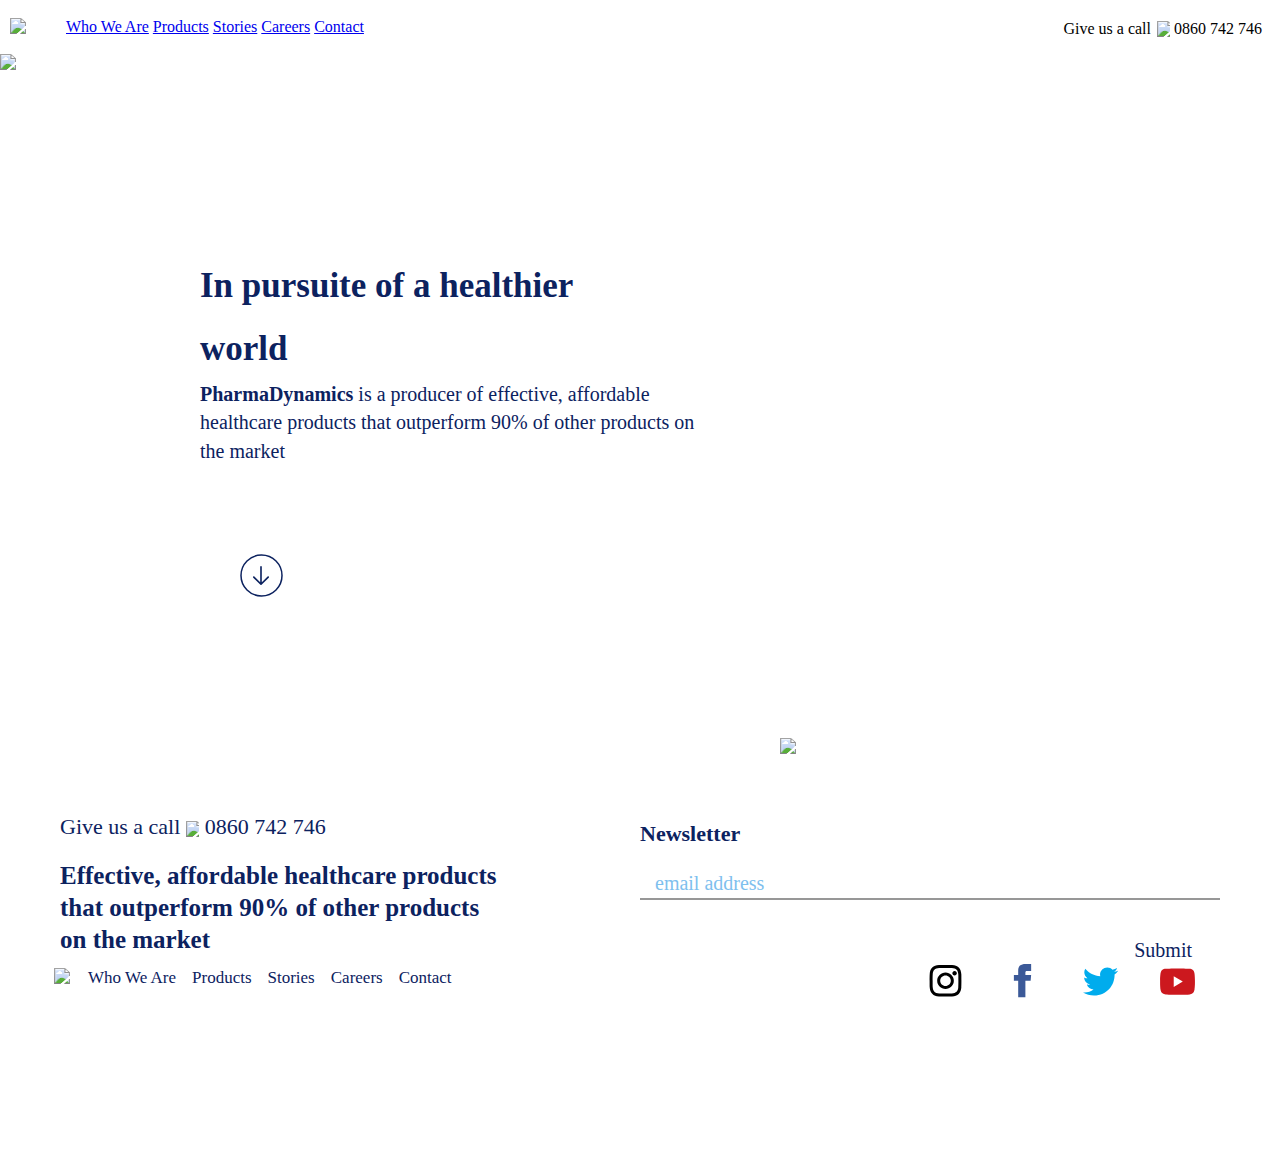
==== careers.html @ 80f59266 "Add files via upload" ====
<!DOCTYPE html>
<html>
    <head>
    <meta charset="utf-8">
    <meta name="viewport" content="width=device-width, minimum-scale=1.0, maximum-scale=1.0, initial-scale=1.0, user-scalable=no">
    <meta name="format-detection" content="telephone=no">
    <title>Pharma| Dynamics</title>
    <link href="https://fonts.googleapis.com/css?family=Poppins:400,600,700" rel="stylesheet">
    <link rel="stylesheet" type="text/css" media="all" href="css/fonts.css">
    <link rel="stylesheet" type="text/css" href="css/style.css"> 
  </head>
    <body>
<!-- Beginning Header Section 
=========================-->
<div class="Stickybar">
    <div class="row">
 
    <div class="Who-We-Are-Products">
         <div class="logo-wrap">
    <a href="index.html" style="float:left"><img src="img/logo.png" srcset="img/logo@2x.png 2x, img/logo@3x.png 3x" class="logo"></a>
    </div>
         <div class="nav">
    <a href="index.html">Who We Are<a/>
    <a href="products.html">Products<a/>
    <a href="stories.html">Stories<a/>
    <a href="careers.html">Careers<a/>
    <a href="contact.html">Contact<a/>
    <a style="float:right; "><p>Give us a call<img class="Phone" src="svg/phone.svg"> 0860 742 746</p></a>
          </div>
      </div>
    </div>
 </div>
<!-- // End Header Section 
 =========================-->


 <!-- Beginning Main Content Section 
 =========================-->

 <!-- Beginning In Pursuite Modal Section 
=========================--> 
<section class="row">
  <div class"transparent">
  <div class="In-Pursuite-Wrap" style="background-image: url(img/nick-karvounis-381270-unsplash@2x.jpg); width:100%; background-size: cover;">
      <div class="Rectangle"><img src="svg/rectangle.svg"></div>
      <div class="hero-content"><h1 class="In-pursuit-of-a-heal">In pursuite of a healthier world</h1> <p class="PharmaDynamics-is-a"><strong>PharmaDynamics</strong> is a producer of effective, affordable healthcare products that outperform 90% of other products on the market</p> </div>
      <div class="Rectangle-Copy"><img src="img/rectangle-copy.png" > </div>
      <div class="arrow-simple"><a  href="#Our-products"><img src="svg/arrow-simple.svg"></a></div> 
  </div>
  </div>
</section>
 <!-- End In Pursuite Modal Section 
=========================-->


 <!-- Beginning Rectangle-Copy-3 footer Section 
=========================-->
  <section class="row">
<footer class"footer">
     <div class="contact-details-wrap">
              <div class="col-2">
                
                    <a class="Give-us-a-call-0860-1" ><p>Give us a call<img class="Phone" src="svg/phone.svg"> 0860 742 746</p></a>
                <!-- <p class="Give-us-a-call-0860-1" >Give us a call<img class="Phone" src="svg/phone.svg">0860 742 762</p> -->
                <p class="Effective-affordabl">Effective, affordable healthcare products that outperform 90% of other products on the market</p>
              </div>
              <div class="col-2">
                <div class="news-wrap">
                  <h3 class="Newsletter" >Newsletter</h3>
                  <input class="email-address" type="text" placeholder="email address" name="Newsletter" required>
                  <hr>
                <a href="#"><button class="btn Submit">Submit</button></a>
                </div>
              </div>
      </div>
  <section class="row">
    <div class="details-wrap">
         
                <div class="Home-We-Are-Prod-Wrap">
                  <div class="col-2">          
                      <div class="Home-Who-We-Are-Prod">
                        <a><img src="img/logo-icon.png"srcset="img/logo-icon@2x.png 2x, img/logo-icon@3x.png 3x"class="logo-icon"></a>
                                 <a href="index.html">Who We Are<a/>
                                  <a href="products.html">Products<a/>
                                  <a href="stories.html">Stories<a/>
                                  <a href="careers.html">Careers<a/>
                                  <a href="contact.html">Contact<a/>
                      </div>
                  </div>

                  <div class="col-2">          
                      <div class="Home-Who-We-Are-Prod-Social"><b>
                        <a href="#"><img src="svg/instagram.svg"class="social-icons"><a/>
                        <a href="#"><img src="svg/facebook.svg"class="social-icons"><a/>
                        <a href="#"><img src="svg/twitter.svg"class="social-icons"><a/>
                        <a href="#"><img src="svg/youtube.svg"class="social-icons"><a/>
                      </div>
                  </div>
              </div>

    </div>
  </section>
</footer>
</section>
<!-- // End Rectangle-Copy-3 Footer Section 
 =========================-->
   
   </body>
</html>
---- css/fonts.css ----
@font-face {
    font-family: 'lato-bold';
    src: url('../fonts/lato-bold.eot');
    src: url('../fonts/lato-bold.eot') format('embedded-opentype'),
         url('../fonts/lato-bold.woff') format('woff'),
         url('../fonts/Tlato-bold.ttf') format('truetype'),
         url('../fonts/lato-bold.svg#lato-bold') format('svg');
	font-weight: normal;
	font-style: normal;

}

@font-face {
    font-family: 'lato-light';
    src: url('../fonts/lato-light.eot');
    src: url('../fonts/lato-light.eot') format('embedded-opentype'),
         url('../fonts/lato-light.woff') format('woff'),
         url('../fonts/lato-light.ttf') format('truetype'),
         url('../fonts/lato-light.svg#lato-light') format('svg');
	font-weight: normal;
	font-style: normal;

}

@font-face {
    font-family: 'lato-regular';
    src: url('../fonts/lato-regular.eot');
    src: url('../fonts/lato-regular.eot') format('embedded-opentype'),
         url('../fonts/lato-regular.woff') format('woff'),
         url('../fonts/lato-regular.ttf') format('truetype'),
         url('../fonts/lato-regular.svg#lato-regular') format('svg');
	font-weight: normal;
	font-style: normal;

}

@font-face {
    font-family:'TradeGothicLTStdCnNo.18';
    src:url('../fonts/tradegothicltstd-cn18-webfont.eot');
    src:url('../fonts/tradegothicltstd-cn18-webfont.eot?#iefix') format('embedded-opentype'),
        url('../fonts/tradegothicltstd-cn18-webfont.woff') format('woff'),
        url('../fonts/tradegothicltstd-cn18-webfont.ttf') format('truetype'),
        url('../fonts/tradegothicltstd-cn18-webfont.svg#TradeGothicLTStdCnNo.18') format('svg');
    font-weight: normal;
    font-style: normal;
}
---- css/style.css ----
* {
    margin: 0;
    padding: 0;
    box-sizing: border-box;
}
body{
   font-family: HKGrotesk;
    
}
.icon1{
  display: none;
}

.closebtn {

    position: absolute;
    top: 0;
    right: 25px;
    font-size: 36px;
    margin-left: 50px;
    display: none !important;
}


.fa {
    position: absolute;
    font: normal normal normal 14px/1 FontAwesome;
    font-size: inherit;
    text-rendering: auto;
    -webkit-font-smoothing: antialiased;
    -moz-osx-font-smoothing: grayscale;
    top: 45px;
    right: 40px;
}

.nav{
  margin:18px;
}

.container{
  margin-right: auto;
  margin-left:  auto;
  width: 100%;
  max-width: 100%;
  padding-right: 10px;
  padding-left:  10px; 
}

/* Beginning nav Bar Section
===================================*/

.topnav {
  overflow: hidden;
  background-color: #ffffff;
  margin-left: auto;
  margin-right: auto;
  text-align: center;
  padding: 20px 70px;  
  top: 0; 
  width: 100%;
  vertical-align: middle;
}
.topnav a {
  float: left;
  display: block;
  color: #0c225f;
  text-align: center;
  padding: 1px;
  text-decoration: none;
  font-size: 19px;
  text-align: center; 
  margin: 20px;
}
/*.topnav a:hover {background-color: #ddd;color: black;}*/
.active {background-color: transparent; color: white;}
.topnav .icon {display: none;}
.topnav p{
  text-decoration: none;
}
.logo-wrap {  float: left; }
.logo { object-fit: contain;padding-bottom: 10px;}
.logo-wrap img{position: relative; margin-left: 10px;margin-right: 40px;padding-bottom: 10px;}
.Phone {      
    margin-right: 6px;
    left: 6px;  display: inline-block;
    max-width: 230px;
    max-height: 95px;
    width: 13px;
    height: auto;
    position: relative;
    top: 3px;
    object-fit: contain;}


/*End Nv Bar Section
===================================*/


/*Beginning In Pursuite Modal Section 
========================================*/
.In-Pursuite-Wrap{width: 100%;height: 700px; position: relative;}
.bck-image{
  background-image: url("../img/nick-karvounis-381270-unsplash.jpg");
  position: relative;
  background-position: center;
}
.Rectangle { width: 100%;position: absolute;right: 0;bottom: 0;top: 0;left: 0;object-fit: contain;}
.hero-content { padding: 234px; position: absolute;}
.hero-content:after{top: 4px; height: -webkit-calc(100% - 10px); height: calc(100% - 10px)}
.In-pursuit-of-a-heal {width: 686px; font-size: 45px;font-weight: bold; line-height: 1.8;text-align: left;color: #0c225f;}
.PharmaDynamics-is-a {width: 686px;/*height: 68px;*/font-size: 24px;font-weight: 10;line-height: 1.42;text-align: left;color: #0c225f; }
.PharmaDynamics-is-a .text-style-1 {font-weight: 10;}
.Rectangle-Copy { width:100%; position: absolute;right: 0;bottom: 0;object-fit: contain;}
.Rectangle-Copy img{float: right; width: 600px;}
.arrow-simple {  padding-top: 500px;padding-left: 240px;position: absolute;object-fit: contain;}
{  width: 100%;display: block;position: relative;}
.transparent-image::after {
  content: "";
  opacity: 0.5;
  top: 0;
  left: 0;
  bottom: 0;
  right: 0;
  position: absolute;
  z-index: -1;   
}
/*End In Pursuite Modal Section */


/*Beginning Partners Modal Section 
=======================================*/

.partners {width: 100%; vertical-align: middle;padding: 30px 80px;margin-left: auto;margin-right: auto;text-align: center; background-color: white;}
.partnertext {color: #347bd9;font-size: 18px;display: inline-block;}
.partners img {max-height: 95px;vertical-align: middle; padding: 0 30px;margin-left: 100px;}

/*End Partners Modal Section 
=======================================*/



/*Beginning Rectangle-2 Modal Section 
=======================================*/

.Rectangle-2 {width: 100%;height: 550px;background-color: #f7f7f9;}
.pexels-photo-736716 {width: 826px;height: 550px;object-fit: contain;}
.pexels-photo-736716 img {height: 550px; width: 826px; max-width: 300px; max-height: 300px;}
.pexels-wrap{width: 100%;}
.diabetes-section{ width: 100%; padding: 80px;}
.Customer-story { width: 505px; height: 30px;  font-size: 22px; font-weight: 500; line-height: 1.36; text-align: left; color: #347bd9; }
.Dealing-with-diabete { width: 505px; font-size: 50px;line-height: 1.3;text-align: left;color: #0c225f;padding-bottom: 20px; padding-top: 20px;}
.PharmaDynamics-helpe {width: 505px;height: 56px;font-size: 20px;font-weight: 300;line-height: 1.4;text-align: left;color: #0c225f;}
.PharmaDynamics-helpe .text-style-1 {font-weight: 500;}

/*End Rectangle-2 Modal Section
=======================================*/



/*Rectangle copy 2 modal section
==================================*/

.Rectangle-2-Copy {width: 100%;padding: 100px;height: 246px;background-color: #0c225f;}
.layer {width: 146px;height: 90px;font-size: 75px;font-weight: 500;font-style: normal;font-stretch: normal;letter-spacing: normal;text-align: left;color: #9fb8ff;float: left;margin-left: 50px;}
.fill-271 {   
     width: 55px;
    height: 25px;
    position: relative;
    top: 15px;
    margin-left: 20px;
    vertical-align: middle;
    object-fit: contain;
    display: block;
}

.PharmaDynamics-aver {width: 412px;height: 58px;font-size: 20px;font-weight: 500;font-style: normal;font-stretch: normal;line-height: 1.45;letter-spacing: normal;text-align: left;color: #ffffff;}
.PharmaDynamics-aver p{width: 412px;font-size: 20px;font-weight: 500;font-style: normal;font-stretch: normal;line-height: 1.45;letter-spacing: normal;text-align: left;color: #ffffff;float: left;margin-left: 100px;}

  /* // End Rectangle Copy 2 Modal Section 
 ========================================== */



/*Beginning Rectangle-2-Copy-2 Modal Section 
============================================*/

.Rectangle-2-Copy-2 {padding: 50px; width: 100%;height: 896px;background-color: #9fb8ff;border-bottom-right-radius: 90% 30%;}
.Rectangle-2-Copy-2-wrap{width: 100%; padding: 80px;}
.Our-products { margin-left: 230px; font-family: HKGrotesk;font-size: 22px;font-weight: 500;line-height: 1.36;text-align: left;color: #ffffff;}
.We-have-10-market-le {margin-left: 230px; width: 1226px; font-family: HKGrotesk;font-size:50px;line-height: 1.3;text-align: left;color: #0c225f;padding-top: 20px;}
.Heart-Health-Diabete {font-size: 15px;font-family: HKGrotesk; text-align: center; color: #4a4a4a;}
.Health-Section-Wrap{width: 100%; padding: 100px;  margin-left: 100px;}
.Heart-Health-Wrap{border-radius: 4px;padding: 15px; background-color: #ffffff; margin: 30px;}
.Discover-Our-product .text-style-1 {letter-spacing: 1.3px;}
.arrow-btn { /* Adjust these values accordingly */position: relative;   top: 2px;left: 10px;  object-fit: contain;}
.Discover-Our-product {  margin-left: 320px;font-family: HKGrotesk;font-size: 18px;font-weight: 500;line-height: 8.67;letter-spacing: 1.6px;text-align: left; color: #ffffff;}
.grp1{width: 24%;float: left;}
.fill-271 {   
    width: 55px;
    height: 25px;
    position: relative;
    top: 15px;
    margin-left: 20px;
    vertical-align: middle;
    object-fit: contain;
    display: block;
}
.button {
    box-shadow: 0 2px 4px 1px rgba(0, 0, 0, 0.1);
    width: 322px;
    height: 55px;
    background-color: #ffffff; /* Green */
    border-radius: 5px; 
    text-align: center;
    text-decoration: none;
    display: block;
    font-family: HKGrotesk;
    font-size: 16px;
    margin-bottom: 20px;
    margin-left: 30px;
    margin-right: 90px;
    cursor: pointer;
    color: #4a4a4a;
    font-weight: normal;
    font-style: normal;
    font-stretch: normal;
    letter-spacing: normal;
}

/*End Rectangle-2-Copy-2 Modal Section 
=============================================*/


/*Beginning Rectangle-Copy-3 footer Section
============================================*/
.contact-details-wrap{ padding: 160px; width: 100%;height: 81px;background-color: #ffffff; }
.Give-us-a-call-0860-1 {font-family: HKGrotesk; font-size: 22px;font-weight: 500;text-align: left; color: #0c225f;padding-bottom: 20px;}
/*.Give-us-a-call-0860-1 a{margin-bottom: 20px;}*/
.Give-us-a-call-0860-1 .text-style-1 {font-weight: normal;}
.Effective-affordabl {padding-top: 20px; width: 701px;height: 91px;font-family: HKGrotesk; font-size: 30px;font-weight: bold;line-height: 1.27; text-align: left;color: #0c225f;}
.email-address {width: 388px;height: 24px;font-family: HKGrotesk;font-size: 20px;text-align: left;color: #7ec0ee;}
/*news letter input style*/
input[type=text] {outline: none; width: 100%; padding: 15px;    border: none;   }
::-webkit-input-placeholder { /* Chrome/Opera/Safari */color: #7ec0ee;}
::-moz-placeholder { /* Firefox 19+ */color: #7ec0ee;}
:-ms-input-placeholder { /* IE 10+ */color: #7ec0ee;}
:-moz-placeholder { /* Firefox 18- */color: #7ec0ee;}
hr{ width: 408px;  border: solid 1px #979797; margin-bottom: 25px}
/*end newsletter input style*/
.Newsletter {width: 408px;height: 53px;font-family: HKGrotesk;font-size: 22px;font-weight: bold;line-height: 1.73;text-align: left;color: #0c225f;}
.btn{outline: none; border: none; background-color: inherit;padding: 14px 28px;font-size: 16px;cursor: pointer; display: inline-block;}
.Submit {float: right; height: 24px;font-family: HKGrotesk;font-size: 20px;font-weight: 500;text-align: right;color: #0c225f;}
.Home-Who-We-Are-Prod a{ font-family: HKGrotesk;font-size: 18px;text-align: center;float: left;color: #0c225f;padding:  6px; text-decoration: none; }
.Home-We-Are-Prod-Wrap{margin-top: 90px; margin-left: 150px; width: 100%; height: 200px; }
.Home-Who-We-Are-Prod { background: #ffffff;}
.Home-Who-We-Are-Prod-Social{width: 100%; margin-right: 245px; height: 21px;font-family: HKGrotesk;font-size: 18px;text-align: right;color: #0c225f;float: right;}
.Home-Who-We-Are-Prod-Social a{margin: 10px;}
.details-wrap{margin: 10px;}
.logo-icon{float: left; margin-right: 10px;}
.social-icons{width: 40px;height: 40px;object-fit: contain;}
.footer{width: 100%; height: 801px;}
.news-wrap{margin-left: 395px;}
.footer-nav {margin-left: 328px;font-family: HKGrotesk;font-size: 18px;font-weight: 500;line-height: 1.67;letter-spacing: 1.6px;text-align: left; color: #ffffff;}
/*End Rectangle-Copy-3 footer Section
==============================================*/

/*Columns Sectiom
=============================*/
.row:after {content: "";display: table;clear: both;}
.grp1:after {content: "";display: table;clear: both;}
.col{width: 100%;padding: 10px;margin: auto;}
.col-2{float: left; width: 50%;}
.col-3{padding: 1px;width: 32.33%;float: left;margin: 1px;}
.col-4{ padding: 10px; width: 25%; float: left;}
.col-6{  padding: 10px;  width: 14.66%; float: left;  margin: 5px; }
.col-left { float: left; width: 75%;}
.col-right {  float: left; width: 25%;  padding-left: 20px;}
.col-1 {width: 8.33%; padding: 10px;}
.col-5 {width: 41.66%; padding: 10px;}
.col-6 {width: 50%; padding: 10px;}
.col-7 {width: 58.33%; padding: 10px;}
.col-8 {width: 66.66%; padding: 10px;}
.col-9 {width: 75%; padding: 10px;}
.col-10 {width: 83.33%; padding: 10px;}
.col-11 {width: 91.66%; padding: 10px;}
.col-12 {width: 100%; padding: 10px;}

/*End Columns Section
===================================*/



/*=======================================================================
Media quries for responsive column display 
========================================================================*/

 @media only screen and (max-width: 767px) and (min-width: 326px){
.col,.col-1,.col-2,.col-3,.col-4,.col-5,.col-6,.c7,.col-8,.col-9,.col-10,.col-11,.col-12 {
    width: 100%;
    padding: 0;
    float: none;
  }
}

@media only screen and (min-width: 600px) and (max-width: 900px){
.col,.col-1,.col-2,.col-3,.col-4,.col-5,.col-6,.col-7,.col-8,.col-9,.col-10,.col-11,.col-12 {
    width: 100%;
    float: none;
  }
}

/*=======================================================================
Media quries for responsive navigation menu between 900 and 600 display 
========================================================================*/
@media only screen and (max-width: 900px) {
  
  .nav a{display: none;}
  .topnav a:not(:first-child) {display: none;}
  .topnav a.icon {
    float: right;
    display: block;
  }
}

@media screen and (max-width: 900px) {
  .topnav.responsive {position: relative;}
  .topnav.responsive .icon {
    position: absolute;
    right: 0;
    top: 0;
  }
  .topnav.responsive a {
    width: 100%;
    max-width: 206px;
    float: none;
    display: block;
    text-align: center;
  }


}

@media only screen and (max-width: 600px) {
  
  .nav a{display: none;}
  .topnav a:not(:first-child) {display: none;}
  .topnav a.icon {
    float: right;
    display: block;
  }
}

@media only screen and (max-width: 600px) {
  .topnav.responsive {position: relative;}
  .topnav.responsive .icon {
    position: absolute;
    right: 0;
    top: 0;
  }

  .topnav.responsive a {
    float: none;
    display: block;
    text-align: left;
  }

}

/*==========================================================
side nav
==============================================================*/
.icon1{
  display: none;
  top: 45px;
  right: 40px;
}
.closebtn {
    position: absolute;
    top: 0;
    right: 25px;
    font-size: 36px;
    margin-left: 50px;
    display: none !important;
}
.hide{
visibility: hidden;
display: none;
}



/*@media only screen and (max-width: 500px) and (min-width: 100px){
  .logo-wrap img {
    width: 100%;
    margin: 60px;
    position: relative;
    margin-left: 0px;
    margin-right: 0px;
    padding-bottom: 10px;
}
  .hide{
    visibility: visible !important;
    display: block  !important;
  }
  .sidenav {
    width: 100%;
    height: auto;
    width: 0;
    position: fixed;
    z-index: 1;
    top: 0;
    left: 0;
    background-color: #ffffff;
    overflow-x: hidden;
    transition: 0.5s;
    padding-top: 60px;
}

.icon1{
  visibility: visible;
  display: block;
  top: 45px;
  right: 40px;
}
.closebtn {
    position: absolute;
    top: 0;
    right: 25px;
    font-size: 36px;
    margin-left: 50px;
    display: block !important;
}

.sidenav a {
    padding: 8px 8px 8px 32px;
    text-decoration: none;
    font-size: 25px;
    color: #0c225f;
    display: block;
    transition: 0.3s;
}

.sidenav a:hover {
    color: #f1f1f1;
}

.sidenav .closebtn {
    position: absolute;
    top: 0;
    right: 25px;
    font-size: 36px;
    margin-left: 50px;
    
}

}*/

/*============================================================
end side nav
===============================================================*/

 /* ================================================
 larger devices layout
 ================================================*/ 


/* When the width is between 1400px and 900px OR above 900px - change the appearance of <who we are navigation> */
@media screen and (max-width: 1400px) and (min-width: 900px){

  /*Beginning Partners Modal Section 
=======================================*/
.partners {
  height: auto; 
  width: 100%; 
  vertical-align: middle;
  padding: 30px 80px;
  margin-left: auto;
  margin-right: auto;
  text-align: center; 
  background-color: white;
}
.partnertext { 
  color: #347bd9;
  font-size: 18px;
  display: inline-block;
}
.partners img { 
  object-fit: contain; 
  max-height: 95px;
  vertical-align: middle; 
  padding: 0 30px;
  margin-left: 10px;
}

/*End Partners Modal Section 
=======================================*/


/* Beginning nav Bar Section
===================================*/
.topnav {
  overflow: hidden;
  background-color: #ffffff;
  margin-left: auto;
  margin-right: auto;
  text-align: center;
  padding: 20px 0px;  
  top: 0; width: 100%;
  vertical-align: middle;
}
.topnav a { 
  float: left;
  display: block;
  color: #0c225f;
  text-align: center;
  padding: 1px;
  text-decoration: none;
  font-size: 19px;
  text-align: center; 
  margin: 10px;
}
.active {background-color: transparent; color: white;}
.topnav .icon {display: none;}

.logo-wrap {  float: left; }
.logo { object-fit: contain;padding-bottom: 10px;}
.logo-wrap img{position: relative; margin-left: 10px;margin-right: 40px;padding-bottom: 10px;}
.Phone {      
    margin-right: 6px;
    left: 6px;  display: inline-block;
    max-width: 230px;
    max-height: 95px;
    width: 13px;
    height: auto;
    position: relative;
    top: 3px;
    object-fit: contain;
  }
/*End Nav Bar Section
===================================*/


/*Beginning In Pursuite Modal Section 
========================================*/
.In-Pursuite-Wrap{width: 100%;height: 700px; position: relative;}
.In-pursuit-wrapper{padding: 59px;}
.Rectangle {
  width: 100%; 
  max-width: 1031px;
  position: absolute;
  right: 0;
  bottom: 0;
  top: 0;
  left: 0;object-fit: contain;
}
.Rectangle img{width: 100%; max-width: 591px;}
.hero-content { padding: 200px; position: absolute;}
.hero-content:after{top: 4px; height: -webkit-calc(100% - 10px); height: calc(100% - 10px)}
.In-pursuit-of-a-heal {
    width: 420px;
    font-size: 35px;
    font-weight: bold;
    line-height: 1.8;
    text-align: left;
    color: #0c225f;
  }
.PharmaDynamics-is-a {
    width: 100%;
    max-width: 502px;
    height: auto;
    font-size: 20px;
    font-weight: 500;
    line-height: 1.42;
    text-align: left;
    color: #0c225f;
  }
.PharmaDynamics-is-a .text-style-1 {font-weight: 10;}
.Rectangle-Copy { width:100%; position: absolute;right: 0;bottom: 0;object-fit: contain;}
.Rectangle-Copy img{float: right; width: 500px;}
.arrow-simple {  padding-top: 500px;padding-left: 240px;position: absolute;object-fit: contain;}
{  width: 100%;display: block;position: relative;}
.transparent-image::after {
  content: "";
  opacity: 0.5;
  top: 0;
  left: 0;
  bottom: 0;
  right: 0;
  position: absolute;
  z-index: -1;   
}
.bck-image{
    background-image: url("../img/nick-karvounis-381270-unsplash.jpg");
    width: 100%;
    background-size: auto;
    background-repeat: no-repeat;
}
/*End In Pursuite Modal Section */


/*Beginning Rectangle-2 Modal Section 
=======================================*/
.Rectangle-2 {width: 100%;height: auto;background-color: #f7f7f9;}
.pexels-photo-736716 {width: 100%;height: auto;object-fit: contain;}
.pexels-photo-736716 img {height: 552px; width: 100%;}
.pexels-wrap{width: 100%;}
.diabetes-section{     
    width: 100%;
    padding: 40px;}
.Customer-story { 
  width: 100%; 
  height: auto;  
  font-size: 20px; 
  font-weight: 500; 
  line-height: 1.36; 
  text-align: left; 
  color: #347bd9; 
}
.Dealing-with-diabete {     
    width: 100%;
    font-size: 40px;
    line-height: 1.3;
    text-align: left;
    color: #0c225f;
    padding-bottom: 20px;
    padding-top: 20px;
  }
.PharmaDynamics-helpe {
  width: 100%;
  height: auto;
  font-size: 20px;
  font-weight: 300;
  line-height: 1.4;
  text-align: left;
  color: #0c225f;
}
.PharmaDynamics-helpe .text-style-1 {font-weight: 500;}
/*End Rectangle-2 Modal Section
=======================================*/


/*Rectangle copy 2 modal section
==================================*/
.Rectangle-2-Copy {overflow: hidden; width: 100%;padding: 80px;height: auto;background-color: #0c225f;}
.layer { 
  margin:40px; 
  width: 146px;
  height: auto;
  font-size: 75px;
  font-weight: 500;
  font-style: normal;
  font-stretch: normal;
  letter-spacing: normal;
  text-align: left;
  color: #9fb8ff;
  float: left;
  margin-left: 180px;
}
.PharmaDynamics-aver {
  width: 412px;
  height: auto;
  font-size: 20px;
  font-weight: 500;
  font-style: normal;
  font-stretch: normal;
  line-height: 1.45;
  letter-spacing: normal;
  text-align: left;
  color: #ffffff;
}
.PharmaDynamics-aver p{
  width: 412px;
  font-size: 20px;
  font-weight: 500;
  font-style: normal;
  font-stretch: normal;
  line-height: 1.45;
  letter-spacing: normal;
  text-align: left;
  color: #ffffff;
  float: left;
  margin-left: 60px;
}
  /* // End Rectangle Copy 2 Modal Section 
 ===================================*/


 /*Beginning Rectangle-2-Copy-2 Modal Section 
============================================*/
.Rectangle-2-Copy-2 {   
    padding: 0px;
    width: 100%;
    height: auto;
    background-color: #9fb8ff;
    border-bottom-right-radius: 90% 30%;
  }
.Rectangle-2-Copy-2-wrap{width: 100%; padding: 80px;}
.Our-products {
  width: 100%; 
  margin-left: 40px; 
  font-family: HKGrotesk;
  font-size: 22px;
  font-weight: 500;
  line-height: 1.36;
  text-align: left;
  color: #ffffff;
}
.We-have-10-market-le {   
    width: 100%;
    margin-left: 40px;
    font-family: HKGrotesk;
    font-size: 40px;
    line-height: 1.3;
    text-align: left;
    color: #0c225f;
    padding-top: 20px;
  }
.Heart-Health-Diabete {font-size: 15px;font-family: HKGrotesk; text-align: center; color: #4a4a4a;}
.Health-Section-Wrap{width: 100%; padding: 10px;  margin-left: 0px;}
.Heart-Health-Wrap{border-radius: 4px;padding: 15px; background-color: #ffffff; margin: 30px;}
.Discover-Our-product .text-style-1 {letter-spacing: 1.3px;}
.arrow-btn { /* Adjust these values accordingly */position: relative;   top: 2px;
  left: 10px;  object-fit: contain;}
.Discover-Our-product {     
    width: 100%;
    margin-left: 150px;
    font-family: HKGrotesk;
    font-size: 18px;
    font-weight: 500;
    line-height: 5.7;
    letter-spacing: 1.6px;
    text-align: left;
    color: #ffffff;
  }
.grp1{
      width: 22%;
      margin: 20px;
  }
.fill-271 {   
    width: 25px;
    height: 20px;
    position: relative;
    top: 15px;
    margin-left: 20px;
    vertical-align: middle;
    object-fit: contain;
    display: block;
}
.button {
    box-shadow: 0 2px 4px 1px rgba(0, 0, 0, 0.1);
    width: 100%;
    height: auto;
    background-color: #ffffff; /* Green */
    border-radius: 5px; 
    text-align: center;
    text-decoration: none;
    display: block;
    font-family: HKGrotesk;
    font-size: 16px;
    margin-bottom: 20px;
    margin-left: 30px;
    margin-right: 90px;
    cursor: pointer;
    color: #4a4a4a;
    font-weight: normal;
    font-style: normal;
    font-stretch: normal;
    letter-spacing: normal;

}

/*End Rectangle-2-Copy-2 Modal Section 
=============================================*/


/*Beginning Rectangle-Copy-3 footer Section
============================================*/
.contact-details-wrap{     
    padding: 60px;
    width: 100%;
    height: auto;
    background-color: #ffffff;
     }
.Give-us-a-call-0860-1 {
  width: 100%; 
  font-family: HKGrotesk; 
  font-size: 21Spx;
  font-weight: 500;
  text-align: left; 
  color: #0c225f;
  padding-bottom: 20px;
}
.Give-us-a-call-0860-1 .text-style-1 {font-weight: normal;}
.Effective-affordabl {
  padding-top: 20px; 
  width: 100%;
  max-width: 445px;
  height: auto;
  font-family: HKGrotesk; 
  font-size: 25px;
  font-weight: bold;
  line-height: 1.27; 
  text-align: left;
  color: #0c225f;
}
.email-address {
  width: 100%;
  height: 24px;
  font-family: HKGrotesk;
  font-size: 20px;
  text-align: left;
  color: #7ec0ee;
}

/*news letter input style*/
input[type=text] {outline: none; width: 100%; padding: 15px;    border: none;   }
::-webkit-input-placeholder { /* Chrome/Opera/Safari */color: #7ec0ee;}
::-moz-placeholder { /* Firefox 19+ */color: #7ec0ee;}
:-ms-input-placeholder { /* IE 10+ */color: #7ec0ee;}
:-moz-placeholder { /* Firefox 18- */color: #7ec0ee;}
hr{ width: 100%;  border: solid 1px #979797; margin-bottom: 25px}
/*end newsletter input style*/

.Newsletter {
  width: 100%;
  height: 53px;
  font-family: HKGrotesk;
  font-size: 22px;
  font-weight: bold;
  line-height: 1.73;
  text-align: left;
  color: #0c225f;
}
.btn{
  outline: none; 
  border: none; 
  background-color: inherit;
  padding: 14px 28px;
  font-size: 16px;
  cursor: pointer; 
  display: inline-block;
}
.Submit {
  width: auto; 
  float: right; 
  height: 24px;
  font-family: HKGrotesk;
  font-size: 20px;
  font-weight: 500;
  text-align: right;
  color: #0c225f;
}
.Home-Who-We-Are-Prod a{
    /*width: 100%;*/
    font-family: HKGrotesk;
    font-size: 17px;
    text-align: center;
    float: left;
    color: #0c225f;
    padding: 4px;
    text-decoration: none;
     }
.Home-We-Are-Prod-Wrap{margin-top: 90px; margin-left: 0px; width: 100%; height: 200px; }
.Home-Who-We-Are-Prod { background: #ffffff;}
.Home-Who-We-Are-Prod-Social{
    width: 100%;
    margin-right: 45px;
    height: 20px;
    font-family: HKGrotesk;
    font-size: 10px;
    text-align: right;
    color: #0c225f;
    float: right;
  }
.Home-Who-We-Are-Prod-Social a{width: 100%; margin: 10px;}
.details-wrap{margin: 10px;}
.logo-icon{    margin-left: 40px;float: left; margin-right: 10px;}
.social-icons{width: 35px;height: 35px;object-fit: contain;}
.footer{width: 100%; height: 801px;}
.news-wrap{padding-top:1px;  width: 100%; margin-left: 0px;}
.footer-nav {
  margin-left: 328px;
  font-family: HKGrotesk;
  font-size: 18px;
  font-weight: 500;
  line-height: 1.67;
  letter-spacing: 1.6px;
  text-align: left; 
  color: #ffffff;
}
/*End Rectangle-Copy-3 footer Section
==============================================*/

}


/*larger devices layout*/
/* When the width is between 600px and 900px OR above 1100px - change the appearance of <who we are navigation> */
@media screen and (max-width: 900px) and (min-width: 600px){

  /*Beginning Partners Modal Section 
=======================================*/
.partners {
  height: auto; 
  width: 100%; 
  vertical-align: middle;
  padding: 30px 80px;
  margin-left: auto;
  margin-right: auto;
  text-align: center; 
  background-color: white;
}
.partnertext {width: 100%; color: #347bd9;font-size: 18px;display: inline-block;}
.partners img {
  width: 100%; object-fit: contain; 
  max-height: 80px;
  vertical-align: middle; 
  padding: 0 30px;
  margin-left: 10px;
}

/*End Partners Modal Section 
=======================================*/


/* Beginning nav Bar Section
===================================*/
.topnav {
  overflow: hidden;
  background-color: #ffffff;
  margin-left: auto;
  margin-right: auto;
  text-align: center;
  padding: 20px 240px;  
  top: 0; 
  width: 100%;
  vertical-align: middle;
}
.topnav a {
  width: 100%; 
  float: left;
  color: #0c225f;
  text-align: center;
  padding: 1px;
  text-decoration: none;
  font-size: 17px;
  font-size: 19px;
  text-align: center; 
  margin: 20px;
}

.active {background-color: transparent; color: white;}
.topnav .icon {display: none;}

.logo-wrap {  float: left; }
.logo { object-fit: contain;padding-bottom: 10px;}
.logo-wrap img{width: 100%; position: relative; margin-left: 10px;margin-right: 40px;padding-bottom: 10px;}
.Phone {      
    margin-right: 6px;
    left: 6px;  display: inline-block;
    max-width: 230px;
    max-height: 95px;
    width: 13px;
    height: auto;
    position: relative;
    top: 3px;
    object-fit: contain;
  }

/*End Nv Bar Section
===================================*/


/*Beginning In Pursuite Modal Section 
========================================*/
.In-Pursuite-Wrap{width: 100%;height: 700px; position: relative;}
.In-pursuit-wrapper{padding: 0px;}
.Rectangle { width: 100%;position: absolute;right: 0;bottom: 0;top: 0;left: 0;object-fit: contain;}
.Rectangle img{width: 100%; display: none;}
.hero-content { padding: 200px; position: absolute;}
.hero-content:after{top: 4px; height: -webkit-calc(100% - 10px); height: calc(100% - 10px)}
.In-pursuit-of-a-heal {
  width: 100%; 
  max-width: 686px; 
  font-size: 35px;
  font-weight: bold; 
  line-height: 1.8;
  text-align: left;
  color: #0c225f;
}
.PharmaDynamics-is-a {
  width: 100%;
  height: auto;
  font-size: 21px;
  font-weight: 10;
  line-height: 1.42;
  text-align: left;
  color: #0c225f; 
}
.PharmaDynamics-is-a .text-style-1 {font-weight: 10;}
.Rectangle-Copy { width:100%; position: absolute;right: 0;bottom: 0;object-fit: contain;}
.Rectangle-Copy img{float: right; width: 600px; display: none;}
.arrow-simple {  padding-top: 500px;padding-left: 240px;position: absolute;object-fit: contain;}
{  width: 100%;display: block;position: relative;}
.transparent-image::after {
  content: "";
  opacity: 0.5;
  top: 0;
  left: 0;
  bottom: 0;
  right: 0;
  position: absolute;
  z-index: -1;   
}
.bck-image{
    background-image: url("../img/nick-karvounis-381270-unsplash.jpg");
    width: 100%;
    background-size: auto;
    background-repeat: no-repeat;
}
/*End In Pursuite Modal Section */


/*Beginning Rectangle-2 Modal Section 
=======================================*/
.Rectangle-2 {width: 100%;height: auto;background-color: #f7f7f9;}
.pexels-photo-736716 {width: 100%;height: auto;object-fit: contain;}
.pexels-photo-736716 img {height: auto; width: 100%;}
.pexels-wrap{width: 100%;}
.diabetes-section{ width: 100%; padding: 80px;}
.Customer-story { 
  width: 100%; 
  height: auto;  
  font-size: 22px; 
  font-weight: 500; 
  line-height: 1.36; 
  text-align: left; 
  color: #347bd9; 
}
.Dealing-with-diabete { 
  width: 100%; 
  font-size: 40px;
  line-height: 1.3;
  text-align: left;
  color: #0c225f;
  padding-bottom: 20px; 
  padding-top: 20px;
}
.PharmaDynamics-helpe {
  width: 100%;
  height: auto;
  font-size: 20px;
  font-weight: 300;
  line-height: 1.4;
  text-align: left;
  color: #0c225f;
}
.PharmaDynamics-helpe .text-style-1 {font-weight: 500;}

/*End Rectangle-2 Modal Section
=======================================*/


/*Rectangle copy 2 modal section
==================================*/
.Rectangle-2-Copy {
  overflow: hidden; 
  width: 100%;
  padding: 80px;
  height: auto;
  background-color: #0c225f;
}
.layer { 
  margin:40px; 
  max-width: 146px; 
  width: 100%; 
  height: auto;
  font-size: 75px;
  font-weight: 500;
  font-style: normal;
  font-stretch: normal;
  letter-spacing: normal;
  text-align: left;
  color: #9fb8ff;
  float: left;
  margin-left: 180px;
}

.PharmaDynamics-aver {
  width: 412px;
  height: auto;
  font-size: 20px;
  font-weight: 500;
  font-style: normal;
  font-stretch: normal;
  line-height: 1.45;
  letter-spacing: normal;
  text-align: left;
  color: #ffffff;
}
.PharmaDynamics-aver p{
  width: 100%; 
  max-width: 412px; 
  font-size: 20px;
  font-weight: 500;
  font-style: normal;
  font-stretch: normal;
  line-height: 1.45;
  letter-spacing: normal;
  text-align: left;
  color: #ffffff;
  float: left;
  margin-left: 60px;
}

  /* // End Rectangle Copy 2 Modal Section 
 ========================================== */


 /*Beginning Rectangle-2-Copy-2 Modal Section 
============================================*/
.Rectangle-2-Copy-2 {
  padding: 50px; 
  width: 100%;
  height: auto;
  background-color: #9fb8ff;
  border-bottom-right-radius: 90% 30%;
}
.Rectangle-2-Copy-2-wrap{width: 100%; padding: 80px;}
.Our-products {
  width: 100%; 
  margin-left: 0px; 
  font-family: HKGrotesk;
  font-size: 22px;
  font-weight: 500;
  line-height: 1.36;
  text-align: left;
  color: #ffffff;
}
.We-have-10-market-le {
  width: 100%; 
  margin-left: 0px; 
  font-family: HKGrotesk;
  font-size:50px;
  line-height: 1.3;
  text-align: left;
  color: #0c225f;
  padding-top: 20px;
}
.Heart-Health-Diabete {font-size: 15px;font-family: HKGrotesk; text-align: center; color: #4a4a4a;}
.Health-Section-Wrap{width: 100%; padding: 10px;  margin-left: 0px;}
.Heart-Health-Wrap{border-radius: 4px;padding: 15px; background-color: #ffffff; margin: 30px;}
.Discover-Our-product .text-style-1 {letter-spacing: 1.3px;}
.arrow-btn { /* Adjust these values accordingly */position: relative;   top: 2px;
  left: 10px;  object-fit: contain;}
.Discover-Our-product { 
  width: 100%; 
  margin-left: 98px;
  font-family: HKGrotesk;
  font-size: 18px;
  font-weight: 500;
  line-height: 8.67;
  letter-spacing: 1.6px;
  text-align: left; 
  color: #ffffff;
}
.grp1{width: 100%;}
.fill-271 {   
    width: 55px;
    height: 25px;
    position: relative;
    top: 15px;
    margin-left: 20px;
    vertical-align: middle;
    object-fit: contain;
    display: block;
}
.button {
    box-shadow: 0 2px 4px 1px rgba(0, 0, 0, 0.1);
    width: 100%;
    height: auto;
    background-color: #ffffff; 
    border-radius: 5px; 
    text-align: center;
    text-decoration: none;
    display: block;
    font-family: HKGrotesk;
    font-size: 16px;
    margin-bottom: 20px;
    margin-left: 0px;
    margin-right: 90px;
    cursor: pointer;
    color: #4a4a4a;
    font-weight: normal;
    font-style: normal;
    font-stretch: normal;
    letter-spacing: normal;

}


/*End Rectangle-2-Copy-2 Modal Section 
=============================================*/

/*Beginning Rectangle-Copy-3 footer Section
============================================*/

.contact-details-wrap{ padding: 160px; width: 100%;height: 81px;background-color: #ffffff; }
.Give-us-a-call-0860-1 {
  width: 100%; 
  font-family: HKGrotesk; 
  font-size: 22px;
  font-weight: 500;
  text-align: left; 
  color: #0c225f;
  padding-bottom: 20px;
}

.Give-us-a-call-0860-1 .text-style-1 {font-weight: normal;}
.Effective-affordabl {
  padding-top: 20px; 
  width: 100%;
  height: auto;
  font-family: HKGrotesk; 
  font-size: 30px;
  font-weight: bold;
  line-height: 1.27; 
  text-align: left;
  color: #0c225f;
}
.email-address {
  width: 100%;
  height: 24px;
  font-family: HKGrotesk;
  font-size: 20px;
  text-align: left;
  color: #7ec0ee;
}

/*news letter input style*/
input[type=text] {outline: none; width: 100%; padding: 15px;    border: none;   }
::-webkit-input-placeholder { /* Chrome/Opera/Safari */color: #7ec0ee;}
::-moz-placeholder { /* Firefox 19+ */color: #7ec0ee;}
:-ms-input-placeholder { /* IE 10+ */color: #7ec0ee;}
:-moz-placeholder { /* Firefox 18- */color: #7ec0ee;}
hr{ width: 100%;  border: solid 1px #979797; margin-bottom: 25px}
/*end newsletter input style*/

.Newsletter {
  width: 100%;
  height: 53px;
  font-family: HKGrotesk;
  font-size: 22px;
  font-weight: bold;
  line-height: 1.73;
  text-align: left;
  color: #0c225f;
}
.btn{
  outline: none; 
  border: none; 
  background-color: inherit;
  padding: 14px 28px;
  font-size: 16px;
  cursor: pointer; 
  display: inline-block;
}
.Submit {
  width: auto; 
  float: right; 
  height: 24px;
  font-family: HKGrotesk;
  font-size: 20px;
  font-weight: 500;
  text-align: right;
  color: #0c225f;
}
.Home-Who-We-Are-Prod a{ 
    font-family: HKGrotesk;
    font-size: 16px;
    text-align: center;
    float: left;
    color: #0c225f;
    padding: 4px;
    text-decoration: none;
  }
.Home-We-Are-Prod-Wrap{margin-top: 90px; margin-left: 0px; width: 100%; height: 200px; }
.Home-Who-We-Are-Prod { background: #ffffff;}
.Home-Who-We-Are-Prod-Social{    
    width: 100%;
    margin-left: 98px;
    height: 21px;
    font-family: HKGrotesk;
    font-size: 16px;
    text-align: left;
    color: #0c225f;
    float: left;
    padding-top: 20px;
  }
.Home-Who-We-Are-Prod-Social a{width: 100%; margin: 10px;}
.details-wrap{margin: 100px;}
.logo-icon{float: left; margin-right: 10px;}
.social-icons{width: 30px;height: 30px;object-fit: contain;}
.footer{width: 100%; height: 801px;}
.news-wrap{padding-top:30px;  width: 100%; margin-left: 0px;}
.footer-nav {
  margin-left: 328px;
  font-family: HKGrotesk;
  font-size: 18px;
  font-weight: 500;
  line-height: 1.67;
  letter-spacing: 1.6px;
  text-align: left; 
  color: #ffffff;
}
/*End Rectangle-Copy-3 footer Section
==============================================*/
.call-nav p{
   float: none !important;
  }
}


/*==============================================
================================================*/
 /* For mobile phones: */
 /*=============================================
 ===============================================*/

@media only screen and (max-width: 762px) and (min-width: 362px) {

  /*Beginning Partners Modal Section 
=======================================*/

.partners {
  height: auto; 
  width: 100%; 
  vertical-align: middle;
  padding: 30px 80px;
  margin-left: auto;
  margin-right: auto;
  text-align: center; 
  background-color: white;
}
.partnertext {color: #347bd9;font-size: 18px;display: inline-block;}
.partners img {
    width: 100%;
    max-height: 95px;
    vertical-align: middle;
    padding: 0 50px;
    margin-left: 10px;
    object-fit: contain;
}

/*End Partners Modal Section 
=======================================*/


/* Beginning nav Bar Section
===================================*/
.topnav {
  overflow: hidden;
  background-color: #ffffff;
  margin-left: auto;
  margin-right: auto;
  text-align: center;
  padding: 20px 220px;  
  top: 0; 
  width: 100%;
  vertical-align: middle;
}
.topnav a {
  float: left;
  color: #0c225f;
  text-align: center;
  padding: 1px;
  text-decoration: none;
  font-size: 17px;
  font-size: 19px;
  text-align: center; 
  margin: 20px;}
.active {background-color: transparent; color: white;}
.topnav .icon {display: none;}

.logo-wrap {  float: left; }
.logo { object-fit: contain;padding-bottom: 10px;}
.logo-wrap img{position: relative; margin-left: 10px;margin-right: 40px;padding-bottom: 10px;}
.Phone {      
    margin-right: 6px;
    left: 6px;  display: inline-block;
    max-width: 230px;
    max-height: 95px;
    width: 13px;
    height: auto;
    position: relative;
    top: 3px;
    object-fit: contain;}


/*End Nv Bar Section
===================================*/


/*Beginning In Pursuite Modal Section 
========================================*/
.In-Pursuite-Wrap{width: 100%;height: 700px; position: relative;}
.In-pursuit-wrapper{padding: 0px;}
.Rectangle { width: 100%;position: absolute;right: 0;bottom: 0;top: 0;left: 0;object-fit: contain;}
.Rectangle img{width: 100%;display: none;}
.hero-content {width: 100%; padding: 100px; position: absolute;}
.hero-content:after{top: 4px; height: -webkit-calc(100% - 10px); height: calc(100% - 10px)}
.In-pursuit-of-a-heal {
  width: 100%; 
  font-size: 35px;
  font-weight: bold; 
  line-height: 1.8;
  text-align: left;
  color: #0c225f;
}
.PharmaDynamics-is-a {
  width: 100%;
  height: auto;
  font-size: 20px;
  font-weight: 10;
  line-height: 1.42;
  text-align: left;
  color: #0c225f; 
}
.PharmaDynamics-is-a .text-style-1 {font-weight: 10;}
.Rectangle-Copy { width:100%; position: absolute;right: 0;bottom: 0;object-fit: contain;}
.Rectangle-Copy img{float: right; width: 100%;display: none;}
.arrow-simple { display: none;  padding-top: 500px;padding-left: 240px;position: absolute;object-fit: contain;}
{  width: 100%;display: block;position: relative;}
.transparent-image::after {
  content: "";
  opacity: 0.5;
  top: 0;
  left: 0;
  bottom: 0;
  right: 0;
  position: absolute;
  z-index: -1;   
}
.bck-image{
    background-image: url("../img/nick-karvounis-381270-unsplash.jpg");
    width: 100%;
    height: 500px;
    /* display: contents; */
    /* position: relative; */
    background-size: auto 100%;
    /* background-repeat: no-repeat; */
    background-position: center;
}
/*End In Pursuite Modal Section */


/*Beginning Rectangle-2 Modal Section 
=======================================*/

.Rectangle-2 {width: 100%;height: auto;background-color: #f7f7f9;}
.pexels-photo-736716 {width: 100%;height: auto;object-fit: contain;}
.pexels-photo-736716 img {height: auto; width: 100%;}
.pexels-wrap{width: 100%;}
.diabetes-section{ width: 100%; padding: 80px;}
.Customer-story { 
  width: 100%; 
  height: auto;  
  font-size: 22px; 
  font-weight: 500; 
  line-height: 1.36; 
  text-align: left; 
  color: #347bd9; 
}
.Dealing-with-diabete { 
  width: 100%; 
  font-size: 50px;
  line-height: 1.3;
  text-align: left;
  color: #0c225f;
  padding-bottom: 20px; 
  padding-top: 20px;
}
.PharmaDynamics-helpe {
  width: 100%;
  height: auto;
  font-size: 20px;
  font-weight: 300;
  line-height: 1.4;
  text-align: left;
  color: #0c225f;
}
.PharmaDynamics-helpe .text-style-1 {font-weight: 500;}

/*End Rectangle-2 Modal Section
=======================================*/


/*Rectangle copy 2 modal section
==================================*/

.Rectangle-2-Copy {overflow: hidden; width: 100%;padding: 90px;height: auto;background-color: #0c225f;}
.layer {
  margin:40px; 
  width: 146px;
  height: auto;
  font-size: 75px;
  font-weight: 500;
  font-style: normal;
  font-stretch: normal;
  letter-spacing: normal;
  text-align: left;
  color: #9fb8ff;
  float: left;
  margin-left: 100px;
}

.PharmaDynamics-aver {
  width: 412px;
  height: auto;
  font-size: 20px;
  font-weight: 500;
  font-style: normal;
  font-stretch: normal;
  line-height: 1.45;
  letter-spacing: normal;
  text-align: left;
  color: #ffffff;
}
.PharmaDynamics-aver p{
  width: 100%;
  font-size: 20px;
  font-weight: 500;
  font-style: normal;
  font-stretch: normal;
  line-height: 1.45;
  letter-spacing: normal;
  text-align: left;
  color: #ffffff;
  float: left;
  margin-left: 5px;
}

  /* // End Rectangle Copy 2 Modal Section 
 ========================================== */


 /*Beginning Rectangle-2-Copy-2 Modal Section 
============================================*/
.Rectangle-2-Copy-2 {
  padding: 50px; 
  width: 100%;
  height: auto;
  background-color: #9fb8ff;
  border-bottom-right-radius: 90% 30%;
}
.Rectangle-2-Copy-2-wrap{width: 100%; padding: 35px;}
.Our-products {
  width: 100%;
  margin-left: 20px; 
  font-family: HKGrotesk;
  font-size: 22px;
  font-weight: 500;
  line-height: 1.36;
  text-align: left;
  color: #ffffff;
}
.We-have-10-market-le {    
    width: 100%;
    margin-left: 20px;
    font-family: HKGrotesk;
    font-size: 45px;
    line-height: 1.3;
    text-align: left;
    color: #0c225f;
    padding-top: 20px;
    padding-bottom: 20px;
  }
.Heart-Health-Diabete {font-size: 15px;font-family: HKGrotesk; text-align: center; color: #4a4a4a;}
.Health-Section-Wrap{width: 100%; padding: 4px;  margin-left: 0px;}
.Heart-Health-Wrap{border-radius: 4px;padding: 15px; background-color: #ffffff; margin: 30px;}
.Discover-Our-product .text-style-1 {letter-spacing: 1.3px;}
.arrow-btn { /* Adjust these values accordingly */position: relative;   top: 2px;
  left: 10px;  object-fit: contain;}
.Discover-Our-product {   
    width: 100%;
    margin-left: 28px;
    font-family: HKGrotesk;
    font-size: 15px;
    font-weight: 500;
    line-height: 8.67;
    letter-spacing: 1px;
    text-align: left;
    color: #ffffff;
  }

.grp1{width: 100%;}
.fill-271 {   
    width: 55px;
    height: 25px;
    position: relative;
    top: 15px;
    margin-left: 20px;
    vertical-align: middle;
    object-fit: contain;
    display: block;
}
.button {
    box-shadow: 0 2px 4px 1px rgba(0, 0, 0, 0.1);
    width: 100%;
    height: auto;
    background-color: #ffffff;
    border-radius: 5px;
    text-align: center;
    text-decoration: none;
    display: block;
    font-family: HKGrotesk;
    font-size: 16px;
    margin-bottom: 20px;
    margin-left: 0px;
    margin-right: 90px;
    cursor: pointer;
    color: #4a4a4a;
    font-weight: normal;
    font-style: normal;
    font-stretch: normal;
    letter-spacing: normal;

}

/*End Rectangle-2-Copy-2 Modal Section 
=============================================*/


/*Beginning Rectangle-Copy-3 footer Section
============================================*/
.contact-details-wrap{
    padding: 40px;
    width: 100%;
    height: auto;
    background-color: #ffffff;
  }
.Give-us-a-call-0860-1 {    
    width: 100%;
    font-family: HKGrotesk;
    font-size: 20px;
    font-weight: 500;
    text-align: left;
    color: #0c225f;
    padding-bottom: 20px;
  }


.Give-us-a-call-0860-1 .text-style-1 {font-weight: normal;}
.Effective-affordabl {
    padding-top: 20px;
    width: 100%;
    height: auto;
    font-family: HKGrotesk;
    font-size: 25px;
    font-weight: bold;
    line-height: 1.27;
    text-align: left;
    color: #0c225f;
  }
.email-address {
  width: 100%;
  height: 24px;
  font-family: HKGrotesk;
  font-size: 20px;
  text-align: left;
  color: #7ec0ee;
}

/*news letter input style*/
input[type=text] {outline: none; width: 100%; padding: 15px;    border: none;   }
::-webkit-input-placeholder { /* Chrome/Opera/Safari */color: #7ec0ee;}
::-moz-placeholder { /* Firefox 19+ */color: #7ec0ee;}
:-ms-input-placeholder { /* IE 10+ */color: #7ec0ee;}
:-moz-placeholder { /* Firefox 18- */color: #7ec0ee;}
hr{ width: 100%;  border: solid 1px #979797; margin-bottom: 25px}
/*end newsletter input style*/

.Newsletter {   
    width: 100%;
    height: 53px;
    font-family: HKGrotesk;
    font-size: 20px;
    font-weight: bold;
    line-height: 1.73;
    text-align: left;
    color: #0c225f;
  }
.btn{
  outline: none; 
  border: none; 
  background-color: inherit;
  padding: 14px 28px;
  font-size: 16px;
  cursor: pointer; 
  display: inline-block;
}
.Submit {
  width: auto; 
  float: right; 
  height: 24px;
  font-family: HKGrotesk;
  font-size: 20px;
  font-weight: 500;
  text-align: right;
  color: #0c225f;
}
.Home-Who-We-Are-Prod a{ 
    font-family: HKGrotesk;
    font-size: 15px;
    text-align: center;
    float: left;
    color: #0c225f;
    padding: 4px;
    text-decoration: none;
     }
.Home-We-Are-Prod-Wrap{margin-top: 90px; margin-left: 0px; width: 100%; height: 200px; }
.Home-Who-We-Are-Prod { background: #ffffff;}
.Home-Who-We-Are-Prod-Social{
  width: 100%; 
  margin-right: 150px; 
  height: 21px;
  font-family: HKGrotesk;
  font-size: 18px;
  text-align: right;
  color: #0c225f;
  float: right;
}
.Home-Who-We-Are-Prod-Social a{width: 100%; margin: 10px;}
.details-wrap{margin: 100px;}
.logo-icon{float: left; margin-right: 10px;}
.social-icons{width: 30px;height: 30px;object-fit: contain;}
.footer{width: 100%; height: 801px;}
.news-wrap{padding-top:30px;  width: 100%; margin-left: 0px;}
.footer-nav {
  margin-left: 328px;
  font-family: HKGrotesk;
  font-size: 18px;
  font-weight: 500;
  line-height: 1.67;
  letter-spacing: 1.6px;
  text-align: left; 
  color: #ffffff;}
/*End Rectangle-Copy-3 footer Section
==============================================*/

}

/*==============================================
================================================ */
/*MOBILE BETWEEN 100 AND 500 AND MORE*/
/*==============================================
================================================ */

@media only screen and (max-width: 500px) and (min-width: 100px) {

  /*Beginning Partners Modal Section 
=======================================*/

.partners {
  height: auto; 
  width: 100%; 
  vertical-align: middle;
  padding: 30px 80px;
  margin-left: auto;
  margin-right: auto;
  text-align: center; 
  background-color: white;
}
.partnertext {color: #347bd9;font-size: 18px;display: inline-block;}
.partners img {    width: 100%;
    max-height: 75px;
    vertical-align: middle;
    padding: 0 50px;
    margin-left: 10px;
    object-fit: contain;
  }

/*End Partners Modal Section 
=======================================*/

/* Beginning nav Bar Section
===================================*/

.topnav {
  overflow: hidden;
  background-color: #ffffff;
  margin-left: auto;
  margin-right: auto;
  text-align: center;
  padding: 20px 70px;  
  top: 0; 
  width: 100%;
  vertical-align: middle;
}
.topnav a {
  float: left;
  color: #0c225f;
  text-align: center;
  padding: 1px;
  text-decoration: none;
  font-size: 17px;
  font-size: 19px;
  font-weight: bold;
  text-align: center;
  margin: 20px;
 }
/*.topnav a:hover {background-color: #ddd;color: black;}*/
.active {background-color: transparent; color: white;}
.topnav .icon {display: none;}

.logo-wrap {  float: left; }
.logo { object-fit: contain;padding-bottom: 10px;}
.logo-wrap img{
    margin: 60px;
    position: relative;
    margin-left: 0px;
    margin-right: 0px;
    padding-bottom: 10px;
  }
.Phone {      
    margin-right: 6px;
    left: 6px;  display: inline-block;
    max-width: 230px;
    max-height: 95px;
    width: 13px;
    height: auto;
    position: relative;
    top: 3px;
    object-fit: contain;
  }


/*End Nv Bar Section
===================================*/

/*Beginning In Pursuite Modal Section 
========================================*/
.In-Pursuite-Wrap{width: 100%;height: 700px; position: relative;}
.Rectangle { width: 100%;position: absolute;right: 0;bottom: 0;top: 0;left: 0;object-fit: contain;}
.Rectangle img{width: 100%; display: none;}
.hero-content {width: 100%; padding: 90px; position: absolute;}
.hero-content:after{top: 4px; height: -webkit-calc(100% - 10px); height: calc(100% - 10px)}
.In-pursuit-of-a-heal {
  width: 100%;  
  font-size: 25px;
  font-weight: bold; 
  line-height: 1.8;
  text-align: left;
  color: #0c225f;
}
.PharmaDynamics-is-a {
    width: 100%;
    height: auto;
    font-size: 21px;
    font-weight: 500;
    line-height: 1.42;
    text-align: left;
    color: #0c225f;
    }
.PharmaDynamics-is-a .text-style-1 {font-weight: 10;}
.Rectangle-Copy { width:100%; position: absolute;right: 0;bottom: 0;object-fit: contain;}
.Rectangle-Copy img{float: right; width: 100%; display: none;}
.arrow-simple { display: none;  padding-top: 550px;padding-left: 100px;position: absolute;object-fit: contain;}
{  width: 100%;display: block;position: relative;}
.transparent-image::after {
  content: "";
  opacity: 0.5;
  top: 0;
  left: 0;
  bottom: 0;
  right: 0;
  position: absolute;
  z-index: -1;   
}
.bck-image{
    background-image: url("../img/nick-karvounis-381270-unsplash.jpg");
    width: 100%;
    height: 599px;
    /* max-width: 800px; */
    /* display: contents; */
    position: a;
    background-size: auto 100%;
    background-repeat: no-repeat;
    background-position: center;
}
/*End In Pursuite Modal Section */

/*Beginning Rectangle-2 Modal Section 
=======================================*/

.Rectangle-2 {width: 100%;height: auto;background-color: #f7f7f9;}
.pexels-photo-736716 {width: 100%;height: auto;object-fit: contain;}
.pexels-photo-736716 img {height: auto; width: 100%; }
.pexels-wrap{width: 100%;}
.diabetes-section{ width: 100%; padding: 80px;}
.Customer-story {
    width: 100%;
    height: auto;
    font-size: 20px;
    font-weight: 500;
    line-height: 1.36;
    text-align: left;
    color: #347bd9;
  }
.Dealing-with-diabete {   
    width: 100%;
    font-size: 25px;
    line-height: 1.3;
    text-align: left;
    color: #0c225f;
    padding-bottom: 20px;
    padding-top: 20px;
  }
.PharmaDynamics-helpe {    
    width: 100%;
    height: auto;
    font-size: 18px;
    font-weight: 300;
    line-height: 1.4;
    text-align: left;
    color: #0c225f;
  }


/*End Rectangle-2 Modal Section
=======================================*/

/*Rectangle copy 2 modal section
==================================*/

.Rectangle-2-Copy {overflow: hidden; width: 100%;padding: 68px;height: auto;background-color: #0c225f;}
.layer { 
    width: 100%;
    height: auto;
    font-size: 55px;
    font-weight: 300;
    font-style: normal;
    font-stretch: normal;
    letter-spacing: normal;
    color: #9fb8ff;
    margin: 10px;
    text-align: center;
  }

.PharmaDynamics-aver {    
    width: 100%;
    height: auto;
    font-size: 15px;
    font-weight: 300;
    font-style: normal;
    font-stretch: normal;
    line-height: 1;
    letter-spacing: normal;
    color: #ffffff;
  }
.PharmaDynamics-aver p{ 
    text-align: center; 
    width: 100%;
    font-size: 20px;
    font-weight: 500;
    font-style: normal;
    font-stretch: normal;
    line-height: 1.45;
    letter-spacing: normal;
    color: #ffffff;
    float: left;
    margin-left: 5px;
}

  /* // End Rectangle Copy 2 Modal Section 
 ========================================== */

 /*Beginning Rectangle-2-Copy-2 Modal Section 
============================================*/

.Rectangle-2-Copy-2 {
  padding: 50px; 
  width: 100%;
  height: auto;
  background-color: #9fb8ff;
  border-bottom-right-radius: 90% 30%;
}
.Rectangle-2-Copy-2-wrap{
  width: 100%; 
  padding: 0px;
}
.Our-products {
  width: 100%; 
  margin-left: 20px; 
  font-family: HKGrotesk;
  font-size: 22px;
  font-weight: 500;
  line-height: 1.36;
  text-align: left;
  color: #ffffff;
}
.We-have-10-market-le {
    width: 100%;
    margin-left: 10px;
    font-family: HKGrotesk;
    font-size: 30px;
    line-height: 1.3;
    text-align: left;
    color: #0c225f;
    padding-top: 20px;
    padding-bottom: 20px;
  }
.Heart-Health-Diabete {font-size: 15px;font-family: HKGrotesk; text-align: center; color: #4a4a4a;}
.Health-Section-Wrap{width: 100%; padding: 5px;  margin-left: 0px;}
.Heart-Health-Wrap{border-radius: 4px;padding: 15px; background-color: #ffffff; margin: 30px;}
.Discover-Our-product .text-style-1 {letter-spacing: 1.3px;}
.arrow-btn {position: relative;   top: 2px;left: 6px;  object-fit: contain;}
.Discover-Our-product {     
    width: 100%;
    margin-left: 0px;
    font-family: HKGrotesk;
    font-size: 15px;
    font-weight: 300;
    line-height: 8;
    letter-spacing: 1px;
    text-align: left;
    color: #ffffff;
  }
.grp1{width: 100%;}
.fill-271 {   
     width: 55px;
    height: 25px;
    position: relative;
    top: 15px;
    margin-left: 20px;
    vertical-align: middle;
    object-fit: contain;
    display: block;
}

.button {
    box-shadow: 0 2px 4px 1px rgba(0, 0, 0, 0.1);
    width: 100%;
    height: auto;
    background-color: #ffffff;
    border-radius: 5px;
    text-align: center;
    text-decoration: none;
    display: block;
    font-family: HKGrotesk;
    font-size: 16px;
    margin-bottom: 20px;
    margin-left: 0px;
    margin-right: 90px;
    cursor: pointer;
    color: #4a4a4a;
    font-weight: normal;
    font-style: normal;
    font-stretch: normal;
    letter-spacing: normal;

}


/*End Rectangle-2-Copy-2 Modal Section 
=============================================*/


/*Beginning Rectangle-Copy-3 footer Section
============================================*/
.contact-details-wrap{ padding: 10px; width: 100%;height: auto;background-color: #ffffff; }
.Give-us-a-call-0860-1 {
    width: 100%;
    font-family: HKGrotesk;
    font-size: 20px;
    font-weight: 300;
    text-align: left;
    color: #0c225f;
    padding-bottom: 20px;
  }

.Give-us-a-call-0860-1 .text-style-1 {font-weight: normal;}
.Effective-affordabl {
    padding-top: 20px;
    width: 100%;
    height: auto;
    font-family: HKGrotesk;
    font-size: 24px;
    font-weight: bold;
    line-height: 1.2;
    text-align: left;
    color: #0c225f;
  }
.email-address {
  width: 100%;
  height: 24px;
  font-family: HKGrotesk;
  font-size: 20px;
  text-align: left;
  color: #7ec0ee;
}

/*news letter input style*/
input[type=text] {outline: none; width: 100%; padding: 15px;    border: none;   }
::-webkit-input-placeholder { /* Chrome/Opera/Safari */color: #7ec0ee;}
::-moz-placeholder { /* Firefox 19+ */color: #7ec0ee;}
:-ms-input-placeholder { /* IE 10+ */color: #7ec0ee;}
:-moz-placeholder { /* Firefox 18- */color: #7ec0ee;}
hr{ width: 100%;  border: solid 1px #979797; margin-bottom: 25px}

/*end newsletter input style*/
.Newsletter {    
    width: 100%;
    height: 53px;
    font-family: HKGrotesk;
    font-size: 20px;
    font-weight: bold;
    line-height: 1.7;
    text-align: left;
    color: #0c225f;
  }
.btn{
  outline: none; 
  border: none; 
  background-color: inherit;
  padding: 14px 28px;
  font-size: 16px;
  cursor: pointer; 
  display: inline-block;
}
.Submit {
  width: auto; 
  float: right; 
  height: 24px;
  font-family: HKGrotesk;
  font-size: 20px;
  font-weight: 300;
  text-align: right;
  color: #0c225f;
}
.Home-Who-We-Are-Prod a{     
    font-family: HKGrotesk;
    font-size: 14px;
    text-align: center;
    float: left;
    color: #0c225f;
    padding: 2px;
    text-decoration: none; 
    padding-bottom: 20px;
  }
.Home-We-Are-Prod-Wrap{
  margin-top: 90px; 
  margin-left: 0px; 
  width: 100%; 
  height: 200px; 
}
.Home-Who-We-Are-Prod { 
  background: #ffffff;
}
.Home-Who-We-Are-Prod-Social{   
    width: 100%;
    margin-right: 18px;
    height: 21px;
    font-family: HKGrotesk;
    font-size: 12px;
    text-align: center;
    color: #0c225f;
    float: right;
  }
.Home-Who-We-Are-Prod-Social a{width: 100%; margin: 10px;}
.details-wrap{margin: 10px;}
.logo-icon{float: left; margin-right: 10px;}
.social-icons{    
    width: 30px;
    height: 30px;
    object-fit: contain;
  }
.footer{width: 100%; height: 801px;}
.news-wrap{padding-top:30px;  width: 100%; margin-left: 0px;}
.footer-nav {
  margin-left: 328px;
  font-family: HKGrotesk;
  font-size: 18px;
  font-weight: 500;
  line-height: 1.67;
  letter-spacing: 1.6px;
  text-align: left; 
  color: #ffffff;
}
/*End Rectangle-Copy-3 footer Section
==============================================*/


}







@media (min-width: 768px) {
  .container{
    width: 750px;
  }
}

@media (min-width: 992px) {
  .container{
    width: 970px;
  }
}

@media (min-width: 1200px) {
  .container{
    width: 100%;
  }
}
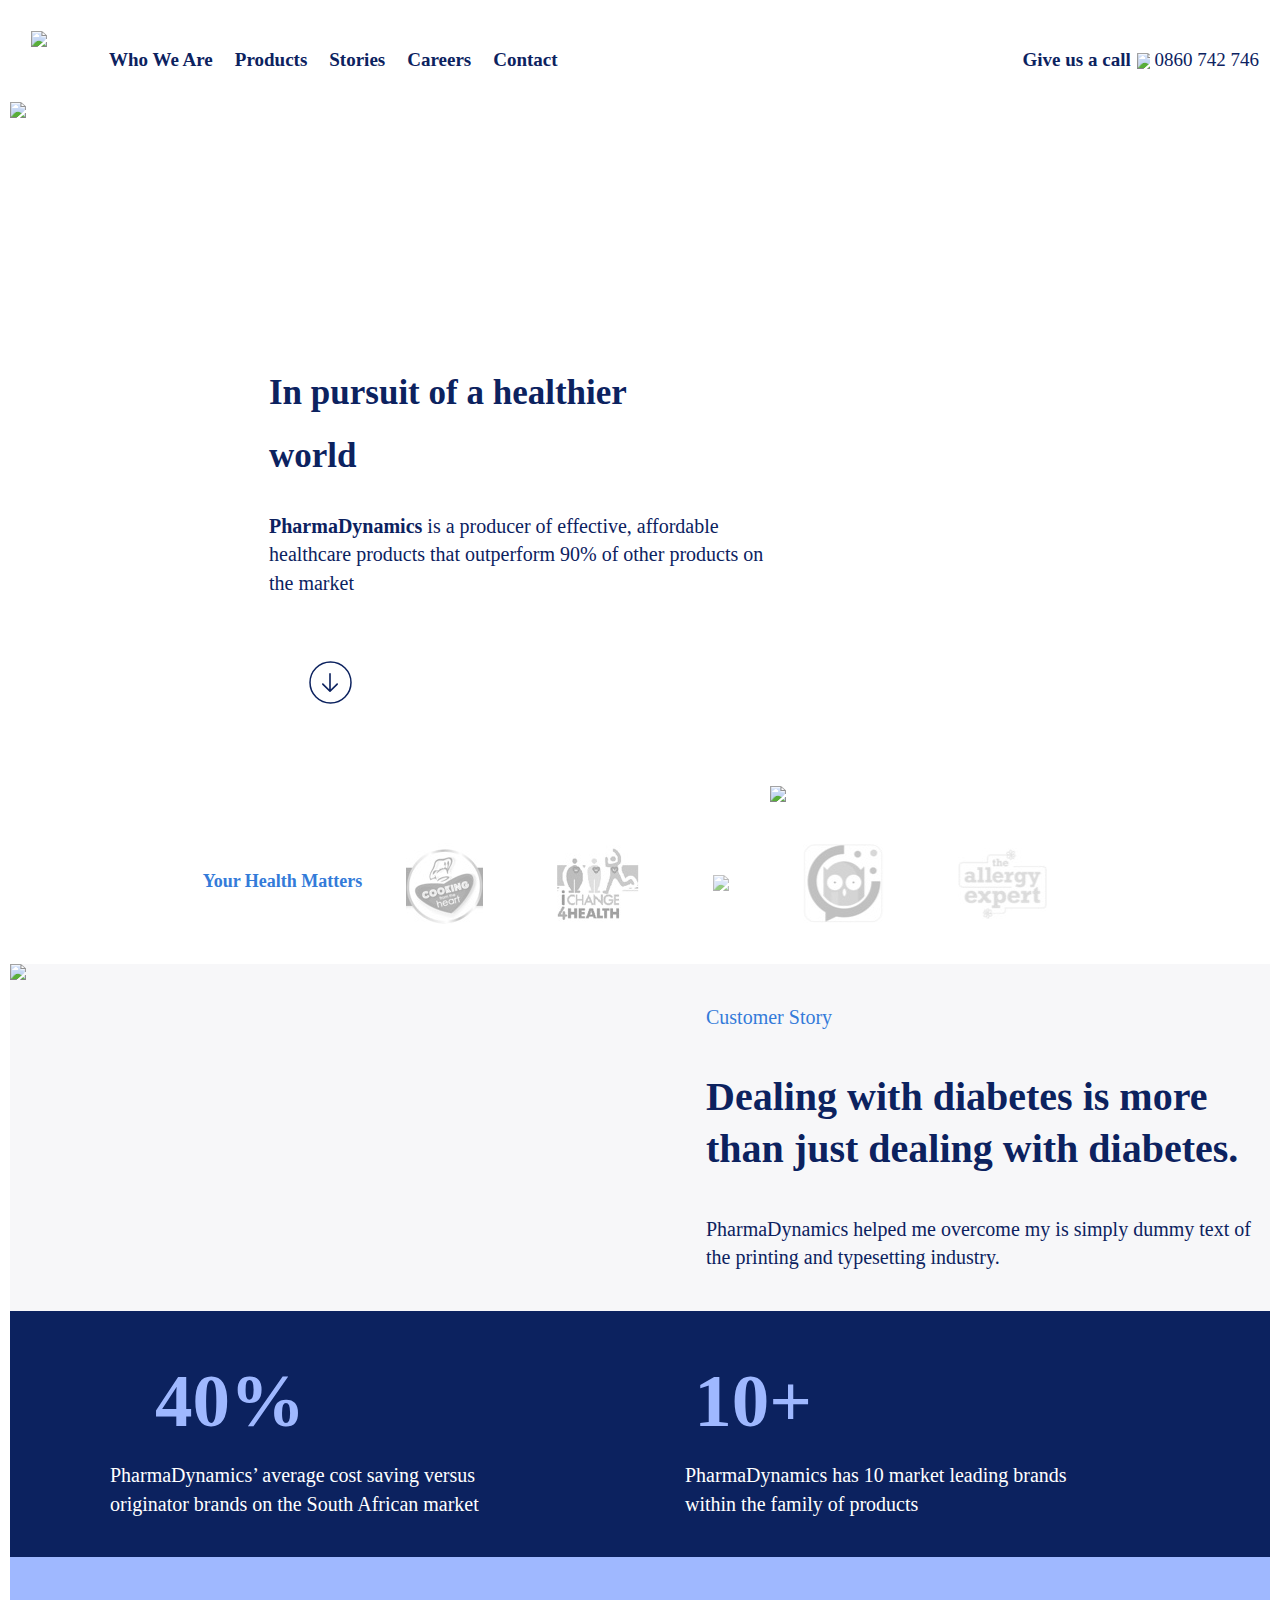
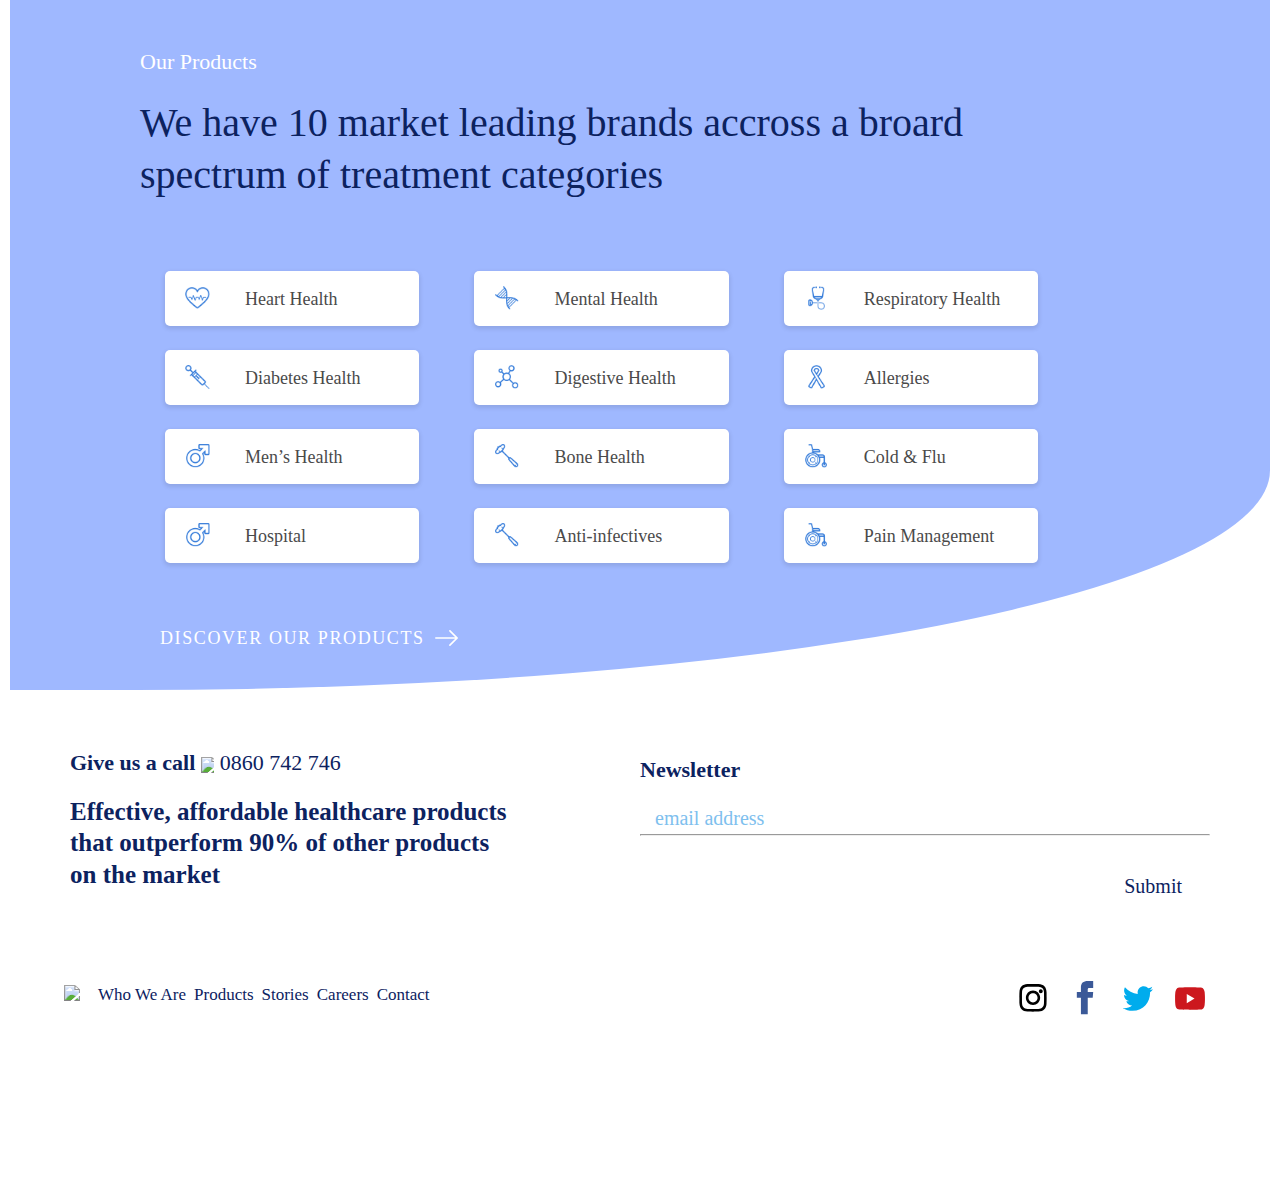
==== commit 5031935b: "Update careers.html" ====
--- a/careers.html
+++ b/careers.html
@@ -4,35 +4,59 @@
     <meta charset="utf-8">
     <meta name="viewport" content="width=device-width, minimum-scale=1.0, maximum-scale=1.0, initial-scale=1.0, user-scalable=no">
     <meta name="format-detection" content="telephone=no">
+    <meta name="Pharmadynamics" description="PharmaDynamics is a producer of effective, affordable healthcare products that outperform 90% of other products on the market">
     <title>Pharma| Dynamics</title>
+    <link rel="shortcut icon" href="img/logo-icon.png" />
     <link href="https://fonts.googleapis.com/css?family=Poppins:400,600,700" rel="stylesheet">
     <link rel="stylesheet" type="text/css" media="all" href="css/fonts.css">
     <link rel="stylesheet" type="text/css" href="css/style.css"> 
+    <link rel="stylesheet" href="https://cdnjs.cloudflare.com/ajax/libs/font-awesome/4.7.0/css/font-awesome.min.css">
+    
+    
   </head>
-    <body>
+    <body >
+      <div class="container">
 <!-- Beginning Header Section 
 =========================-->
-<div class="Stickybar">
-    <div class="row">
- 
-    <div class="Who-We-Are-Products">
-         <div class="logo-wrap">
-    <a href="index.html" style="float:left"><img src="img/logo.png" srcset="img/logo@2x.png 2x, img/logo@3x.png 3x" class="logo"></a>
-    </div>
-         <div class="nav">
-    <a href="index.html">Who We Are<a/>
-    <a href="products.html">Products<a/>
-    <a href="stories.html">Stories<a/>
-    <a href="careers.html">Careers<a/>
-    <a href="contact.html">Contact<a/>
-    <a style="float:right; "><p>Give us a call<img class="Phone" src="svg/phone.svg"> 0860 742 746</p></a>
-          </div>
-      </div>
-    </div>
- </div>
+
+<div class="topnav" id="myTopnav">
+            <div class="logo-wrap active">
+             <a href="index.html" style="float:left"><img src="img/logo.png" class="logo"></a>
+            </div>
+        <div class="nav">
+         <strong>
+            <a href="index.html">Who We Are</a>
+            <a href="products.html">Products</a>
+            <a href="stories.html">Stories</a>
+            <a href="careers.html">Careers</a>
+            <a href="contact.html">Contact</a>
+         </strong>
+        </div>
+            <a style="float:right; "  ><p class="call-nav"><strong>Give us a call</strong><img class="Phone" src="svg/phone.svg"> 0860 742 746</p></a>
+            <a href="javascript:void(0);" class="icon" onclick="myFunction()">
+            <i class="fa fa-bars"></i></a>
+</div>
+
+<!-- side nav -->
+<div id="mySidenav" class="sidenav hide">
+  <span href="javascript:void(0)" class="closebtn"  onclick="closeNav()">&times;</span>
+              <div class="logo-wrap active">
+             <a href="index.html" style="float:left"><img src="img/logo.png" class="logo"></a>
+            </div>
+         <strong>
+            <a href="index.html">Who We Are</a>
+            <a href="products.html">Products</a>
+            <a href="stories.html">Stories</a>
+            <a href="careers.html">Careers</a>
+            <a href="contact.html">Contact</a>
+         </strong>
+          <a style="float:right; "  ><p class="call-nav"><strong>Give us a call</strong><img class="Phone" src="svg/phone.svg"> 0860 742 746</p></a>
+</div>
+<span style="font-size:30px;cursor:pointer" class="icon1" onclick="openNav()">&#9776; </span> 
+
+<!-- end side nav -->
 <!-- // End Header Section 
  =========================-->
-
 
  <!-- Beginning Main Content Section 
  =========================-->
@@ -40,70 +64,198 @@
  <!-- Beginning In Pursuite Modal Section 
 =========================--> 
 <section class="row">
-  <div class"transparent">
-  <div class="In-Pursuite-Wrap" style="background-image: url(img/nick-karvounis-381270-unsplash@2x.jpg); width:100%; background-size: cover;">
-      <div class="Rectangle"><img src="svg/rectangle.svg"></div>
-      <div class="hero-content"><h1 class="In-pursuit-of-a-heal">In pursuite of a healthier world</h1> <p class="PharmaDynamics-is-a"><strong>PharmaDynamics</strong> is a producer of effective, affordable healthcare products that outperform 90% of other products on the market</p> </div>
-      <div class="Rectangle-Copy"><img src="img/rectangle-copy.png" > </div>
-      <div class="arrow-simple"><a  href="#Our-products"><img src="svg/arrow-simple.svg"></a></div> 
+   <div class="bck-image">
+      <div class="In-Pursuite-Wrap" >
+            <div class="Rectangle"><img src="svg/rectangle.svg"></div>
+          <div class="In-pursuit-wrapper">
+              <div class="hero-content"><h1 class="In-pursuit-of-a-heal">In pursuit of a healthier world</h1> <p class="PharmaDynamics-is-a"><strong>PharmaDynamics</strong> is a producer of effective, affordable healthcare products that outperform 90% of other products on the market</p> 
+              </div>
+              <div class="Rectangle-Copy"><img src="img/rectangle-copy.png" > </div>
+            <div class="arrow-simple"><a  href="#Our-products"><img src="svg/arrow-simple.svg"></a></div> 
+         </div>   
+      </div>
+   </div> 
+</section>
+ <!-- End In Pursuite Modal Section 
+=========================-->
+
+
+ <!-- Beginning Partners Modal Section 
+=========================-->
+<section class="row">
+  <div class="col-12">
+      <div class="partners">
+          <a href="#"><h3 class="partnertext">Your Health Matters</h3></a>
+          <a href="#"><img src="img/cooking-logo2-150x160.jpg" srcset="img/cooking-logo2-150x160@2x.jpg 2x"></a>
+          <a href="#"><img src="img/ichange-logo.jpg" srcset="img/ichange-logo@2x.jpg 2x"></a>
+          <a href="#"><img src="img/lets-talk-logo.jpg" srcset="img/lets-talk-logo@2x.jpg 2x"></a>
+          <a href="#"><img src="img/Bugwise-Icon-150x154.jpg" srcset="img/Bugwise-Icon-150x154@2x.jpg 2x"></a>
+         <a href="#"><img src="img/Allergy-expert-logo-150x115.jpg" srcset="img/Allergy-expert-logo-150x115@2x.jpg 2x"></a>
+      </div>
+   </div>   
+</section>
+ <!-- End Partners Modal Section 
+=========================-->
+
+ <!-- Beginning Rectangle-2 Modal Section 
+=========================-->
+<section class="Rectangle-2">
+  <div class="row">
+      <div class="col-2">
+          <div class="pexels-wrap">
+            <img  class="pexels-photo-736716" src="img/pexels-photo-736716@2x.png">
+          </div> 
+      </div>
+      <div class="col-2">
+            <div class="diabetes-section">
+               <p class="Customer-story">Customer Story</p>
+               <h1 class="Dealing-with-diabete">Dealing with diabetes is more than just dealing with diabetes.</h1>
+               <p class="PharmaDynamics-helpe"><b>PharmaDynamics</b> helped me overcome my is simply dummy text of the printing and typesetting industry.</p>
+           </div>
+       </div>
   </div>
-  </div>
-</section>
- <!-- End In Pursuite Modal Section 
-=========================-->
-
+</section><!-- End Rectangle-2 Modal Section-->
+ <!-- // End Main Content Section 
+ =========================--> 
+
+ <!-- Beginning Rectangle-2-Copy Modal Section 
+=========================-->
+<section class="wrapper1">
+<div class="row">
+    <div class="second-wrap">
+      <div class="col-2">
+         <div class="layer1">
+            <h1>40%</h1> 
+        </div>
+        <div class="PharmaDynamics-aver">
+           <p>PharmaDynamics’ average cost saving  versus originator brands on the South African market</p>
+       </div>
+      </div>
+
+      <div class="col-2">
+        <div class="layer">
+            <h1>10+</h1> 
+        </div>
+        <div class="PharmaDynamics-has-1">
+          <p>PharmaDynamics has 10 market leading brands within the family of products</p>
+       </div>
+      </div>
+    </div>
+</div>
+</section>
+<!-- // End Rectangle-2-Copy Modal Section 
+ =========================-->
+
+ <!-- Beginning Rectangle-2-Copy-2 Modal Section 
+=========================-->
+<section class="Rectangle-2-Copy-2" id="Our-products">
+   <div class="row">
+      <div class="col-12">
+            <div class="Rectangle-2-Copy-2-wrap">
+                <h2 class="Our-products">Our Products</h2>
+                <p class="We-have-10-market-le">We have 10 market leading brands accross a broard<br> spectrum of treatment categories</p>
+                    <div class="Health-Section-Wrap">
+                          <div class="grp1">
+                              <div class="button"><img src="img/fill-271.png" class="fill-271"><p class="Respiratory-Health-A">Heart Health</p></div>
+                              <div class="button"><img src="img/fill-183.png" class="fill-271"><p class="Respiratory-Health-A">Diabetes Health</p></div>
+                              <div class="button"><img src="img/fill-106.png" class="fill-271"><p class="Respiratory-Health-A">Men’s Health</p></div>
+                              <div class="button"><img src="img/fill-106.png" class="fill-271"><p class="Respiratory-Health-A">Hospital</p></div>
+                          </div>
+
+                          <div class="grp1">
+                              <div class="button"><img src="img/fill-95.png" class="fill-271"><p class="Respiratory-Health-A">Mental Health</p></div>
+                              <div class="button"><img src="img/fill-98.png" class="fill-271"><p class="Respiratory-Health-A">Digestive Health</p></div>
+                              <div class="button"><img src="img/fill-198.png"class="fill-271"><p class="Respiratory-Health-A">Bone Health</p></div>
+                              <div class="button"><img src="img/fill-198.png"class="fill-271"><p class="Respiratory-Health-A">Anti-infectives</p></div>
+                          </div>
+
+                          <div class="grp1">
+                              <div class="button"><img src="img/fill-286.png"class="fill-271"><p class="Respiratory-Health-A">Respiratory Health</p></div>
+                              <div class="button"><img src="img/fill-311.png"class="fill-271"><p class="Respiratory-Health-A">Allergies</p></div>
+                              <div class="button"><img src="img/fill-330.png"class="fill-271"><p class="Respiratory-Health-A">Cold & Flu</p></div>
+                              <div class="button"><img src="img/fill-330.png"class="fill-271"><p class="Respiratory-Health-A">Pain Management</p></div>
+                          </div>
+                    </div>
+            </div>
+      </div>
+    </div>
+          <div>
+               <a href="" class="Discover-Our-product" style="text-decoration:none;">DISCOVER OUR PRODUCTS<img class="arrow-btn" src="svg/arrow-btn.svg"></a>
+          </div>
+</section>
+<!-- // End Rectangle-2-Copy-2 Modal Section 
+ =========================-->
 
  <!-- Beginning Rectangle-Copy-3 footer Section 
 =========================-->
+<footer class"footer">
   <section class="row">
-<footer class"footer">
      <div class="contact-details-wrap">
-              <div class="col-2">
-                
-                    <a class="Give-us-a-call-0860-1" ><p>Give us a call<img class="Phone" src="svg/phone.svg"> 0860 742 746</p></a>
-                <!-- <p class="Give-us-a-call-0860-1" >Give us a call<img class="Phone" src="svg/phone.svg">0860 742 762</p> -->
-                <p class="Effective-affordabl">Effective, affordable healthcare products that outperform 90% of other products on the market</p>
-              </div>
-              <div class="col-2">
-                <div class="news-wrap">
-                  <h3 class="Newsletter" >Newsletter</h3>
-                  <input class="email-address" type="text" placeholder="email address" name="Newsletter" required>
-                  <hr>
-                <a href="#"><button class="btn Submit">Submit</button></a>
+            <div class="col-2">
+              <a class="Give-us-a-call-0860-1" ><p><strong>Give us a call</strong><img class="Phone" src="svg/phone.svg"> 0860 742 746</p></a>
+              <p class="Effective-affordabl">Effective, affordable healthcare products that outperform 90% of other products on the market</p>
+            </div>
+            <div class="col-2">
+              <div class="news-wrap">
+                <h3 class="Newsletter" >Newsletter</h3>
+                <input class="email-address" type="text" placeholder="email address" name="Newsletter" required>
+                <hr><div class="button-wrap">
+                <a href=""><button class="btn Submit">Submit</button></a>
                 </div>
               </div>
-      </div>
+            </div>
+      </div>
+  </section>
   <section class="row">
     <div class="details-wrap">
-         
-                <div class="Home-We-Are-Prod-Wrap">
-                  <div class="col-2">          
-                      <div class="Home-Who-We-Are-Prod">
-                        <a><img src="img/logo-icon.png"srcset="img/logo-icon@2x.png 2x, img/logo-icon@3x.png 3x"class="logo-icon"></a>
-                                 <a href="index.html">Who We Are<a/>
-                                  <a href="products.html">Products<a/>
-                                  <a href="stories.html">Stories<a/>
-                                  <a href="careers.html">Careers<a/>
-                                  <a href="contact.html">Contact<a/>
-                      </div>
+        <div class="Home-We-Are-Prod-Wrap">
+              <div class="col-2">          
+                  <div class="Home-Who-We-Are-Prod">
+                    <a><img src="img/logo-icon.png"srcset="img/logo-icon@2x.png 2x, img/logo-icon@3x.png 3x"class="logo-icon"></a>
+                        <a href="index.html">Who We Are</a>
+                        <a href="products.html">Products</a>
+                        <a href="stories.html">Stories</a>
+                        <a href="careers.html">Careers</a>
+                        <a href="contact.html">Contact</a>
                   </div>
-
-                  <div class="col-2">          
-                      <div class="Home-Who-We-Are-Prod-Social"><b>
-                        <a href="#"><img src="svg/instagram.svg"class="social-icons"><a/>
-                        <a href="#"><img src="svg/facebook.svg"class="social-icons"><a/>
-                        <a href="#"><img src="svg/twitter.svg"class="social-icons"><a/>
-                        <a href="#"><img src="svg/youtube.svg"class="social-icons"><a/>
-                      </div>
+              </div>
+              <div class="col-2">          
+                  <div class="Home-Who-We-Are-Prod-Social">
+                    <a href="#"><img src="svg/instagram.svg"class="social-icons"></a>
+                    <a href="#"><img src="svg/facebook.svg"class="social-icons"></a>
+                    <a href="#"><img src="svg/twitter.svg"class="social-icons"></a>
+                    <a href="#"><img src="svg/youtube.svg"class="social-icons"></a>
                   </div>
               </div>
-
+        </div>
     </div>
   </section>
 </footer>
-</section>
+</div>
 <!-- // End Rectangle-Copy-3 Footer Section 
  =========================-->
-   
+
+<script>
+function openNav() {
+    document.getElementById("mySidenav").style.width = "305px";
+}
+
+function closeNav() {
+    document.getElementById("mySidenav").style.width = "0";
+}
+</script>
+
+<!-- hamburger menu css script -->
+
+<script>
+function myFunction() {
+    var x = document.getElementById("myTopnav");
+    if (x.className === "topnav") {
+        x.className += " responsive";
+    } else {
+        x.className = "topnav";
+    }
+}
+</script>
    </body>
-</html>+</html>
--- a/css/fonts.css
+++ b/css/fonts.css
@@ -1,46 +1,9 @@
 @font-face {
-    font-family: 'lato-bold';
-    src: url('../fonts/lato-bold.eot');
-    src: url('../fonts/lato-bold.eot') format('embedded-opentype'),
-         url('../fonts/lato-bold.woff') format('woff'),
-         url('../fonts/Tlato-bold.ttf') format('truetype'),
-         url('../fonts/lato-bold.svg#lato-bold') format('svg');
+    font-family: 'HKGrotesk';
+    src: url('../fonts/HKGrotesk-Regular.otf');
 	font-weight: normal;
-	font-style: normal;
+	font-style: normal;HKGrotesk-Bold.otf
 
 }
 
-@font-face {
-    font-family: 'lato-light';
-    src: url('../fonts/lato-light.eot');
-    src: url('../fonts/lato-light.eot') format('embedded-opentype'),
-         url('../fonts/lato-light.woff') format('woff'),
-         url('../fonts/lato-light.ttf') format('truetype'),
-         url('../fonts/lato-light.svg#lato-light') format('svg');
-	font-weight: normal;
-	font-style: normal;
 
-}
-
-@font-face {
-    font-family: 'lato-regular';
-    src: url('../fonts/lato-regular.eot');
-    src: url('../fonts/lato-regular.eot') format('embedded-opentype'),
-         url('../fonts/lato-regular.woff') format('woff'),
-         url('../fonts/lato-regular.ttf') format('truetype'),
-         url('../fonts/lato-regular.svg#lato-regular') format('svg');
-	font-weight: normal;
-	font-style: normal;
-
-}
-
-@font-face {
-    font-family:'TradeGothicLTStdCnNo.18';
-    src:url('../fonts/tradegothicltstd-cn18-webfont.eot');
-    src:url('../fonts/tradegothicltstd-cn18-webfont.eot?#iefix') format('embedded-opentype'),
-        url('../fonts/tradegothicltstd-cn18-webfont.woff') format('woff'),
-        url('../fonts/tradegothicltstd-cn18-webfont.ttf') format('truetype'),
-        url('../fonts/tradegothicltstd-cn18-webfont.svg#TradeGothicLTStdCnNo.18') format('svg');
-    font-weight: normal;
-    font-style: normal;
-}
--- a/css/style.css
+++ b/css/style.css
@@ -7,6 +7,7 @@
    font-family: HKGrotesk;
     
 }
+
 .icon1{
   display: none;
 }
@@ -20,8 +21,6 @@
     margin-left: 50px;
     display: none !important;
 }
-
-
 .fa {
     position: absolute;
     font: normal normal normal 14px/1 FontAwesome;
@@ -36,6 +35,7 @@
 .nav{
   margin:18px;
 }
+
 
 .container{
   margin-right: auto;
@@ -72,16 +72,31 @@
   margin: 20px;
 }
 /*.topnav a:hover {background-color: #ddd;color: black;}*/
-.active {background-color: transparent; color: white;}
-.topnav .icon {display: none;}
+.active {
+  background-color: transparent; 
+  color: white;
+}
+.topnav .icon {
+  display: none;
+}
 .topnav p{
   text-decoration: none;
 }
-.logo-wrap {  float: left; }
-.logo { object-fit: contain;padding-bottom: 10px;}
-.logo-wrap img{position: relative; margin-left: 10px;margin-right: 40px;padding-bottom: 10px;}
+.logo-wrap {  
+  float: left; 
+}
+.logo { 
+  object-fit: contain;
+  padding-bottom: 10px;
+}
+.logo-wrap img{
+  position: relative; 
+  margin-left: 10px;
+  margin-right: 40px;
+  padding-bottom: 10px;
+}
 .Phone {      
-    margin-right: 6px;
+    margin-right: 26px;
     left: 6px;  display: inline-block;
     max-width: 230px;
     max-height: 95px;
@@ -89,8 +104,8 @@
     height: auto;
     position: relative;
     top: 3px;
-    object-fit: contain;}
-
+    object-fit: contain;
+  }
 
 /*End Nv Bar Section
 ===================================*/
@@ -98,7 +113,11 @@
 
 /*Beginning In Pursuite Modal Section 
 ========================================*/
-.In-Pursuite-Wrap{width: 100%;height: 700px; position: relative;}
+.In-Pursuite-Wrap{
+  width: 100%;
+  height: 700px; 
+  position: relative;
+}
 .bck-image{
   background-image: url("../img/nick-karvounis-381270-unsplash.jpg");
   position: relative;
@@ -107,12 +126,45 @@
 .Rectangle { width: 100%;position: absolute;right: 0;bottom: 0;top: 0;left: 0;object-fit: contain;}
 .hero-content { padding: 234px; position: absolute;}
 .hero-content:after{top: 4px; height: -webkit-calc(100% - 10px); height: calc(100% - 10px)}
-.In-pursuit-of-a-heal {width: 686px; font-size: 45px;font-weight: bold; line-height: 1.8;text-align: left;color: #0c225f;}
-.PharmaDynamics-is-a {width: 686px;/*height: 68px;*/font-size: 24px;font-weight: 10;line-height: 1.42;text-align: left;color: #0c225f; }
-.PharmaDynamics-is-a .text-style-1 {font-weight: 10;}
+.In-pursuit-of-a-heal {
+    max-width: 686px;
+    width: 100%;
+    font-size: 52px;
+    font-weight: bold;
+    line-height: 1.8;
+    text-align: left;
+    color: #0c225f;
+}
+.PharmaDynamics-is-a {
+    width: 100%;
+    max-width: 696px;
+    font-size: 24px;
+    font-weight: 300;
+    line-height: 1.42;
+    text-align: left;
+    color: #0c225f;
+    margin-top: 25px;
+    }
+
 .Rectangle-Copy { width:100%; position: absolute;right: 0;bottom: 0;object-fit: contain;}
-.Rectangle-Copy img{float: right; width: 600px;}
-.arrow-simple {  padding-top: 500px;padding-left: 240px;position: absolute;object-fit: contain;}
+.Rectangle-Copy img{
+  float: right; 
+  width: 300px;
+   
+}
+.arrow-simple {  
+  padding-top: 500px;
+  padding-left: 240px;
+  position: absolute;
+  object-fit: contain;
+  transition: 0.05s;
+
+}
+.arrow-simple a{ 
+  object-fit: contain;
+  transition: 0.05s;
+
+}
 {  width: 100%;display: block;position: relative;}
 .transparent-image::after {
   content: "";
@@ -131,24 +183,47 @@
 =======================================*/
 
 .partners {width: 100%; vertical-align: middle;padding: 30px 80px;margin-left: auto;margin-right: auto;text-align: center; background-color: white;}
-.partnertext {color: #347bd9;font-size: 18px;display: inline-block;}
-.partners img {max-height: 95px;vertical-align: middle; padding: 0 30px;margin-left: 100px;}
+.partnertext {color: #347bd9;font-size: 22px;display: inline-block;}
+.partners img {max-height: 95px;vertical-align: middle; padding: 0 10px;margin-left: 100px; opacity: 0.64;}
 
 /*End Partners Modal Section 
 =======================================*/
 
 
-
 /*Beginning Rectangle-2 Modal Section 
 =======================================*/
 
-.Rectangle-2 {width: 100%;height: 550px;background-color: #f7f7f9;}
+.Rectangle-2 {
+    overflow: hidden;
+    width: 100%;
+    height: 550px;
+    background-color: #f7f7f9;
+}
+
 .pexels-photo-736716 {width: 826px;height: 550px;object-fit: contain;}
 .pexels-photo-736716 img {height: 550px; width: 826px; max-width: 300px; max-height: 300px;}
 .pexels-wrap{width: 100%;}
-.diabetes-section{ width: 100%; padding: 80px;}
-.Customer-story { width: 505px; height: 30px;  font-size: 22px; font-weight: 500; line-height: 1.36; text-align: left; color: #347bd9; }
-.Dealing-with-diabete { width: 505px; font-size: 50px;line-height: 1.3;text-align: left;color: #0c225f;padding-bottom: 20px; padding-top: 20px;}
+.diabetes-section{ width: 100%; padding: 80px; margin-left: 26px;}
+.Customer-story { 
+  width: 505px; 
+  height: 30px;  
+  font-size: 22px; 
+  font-weight: 500; 
+  line-height: 1.36; 
+  text-align: left; 
+  color: #347bd9; 
+  margin-bottom: 20px;
+}
+.Dealing-with-diabete { 
+  width: 505px; 
+  font-size: 50px;
+  line-height: 1.3;
+  text-align: left;
+  color: #0c225f;
+  padding-bottom: 20px; 
+  padding-top: 20px;
+  margin-bottom: 20px;
+}
 .PharmaDynamics-helpe {width: 505px;height: 56px;font-size: 20px;font-weight: 300;line-height: 1.4;text-align: left;color: #0c225f;}
 .PharmaDynamics-helpe .text-style-1 {font-weight: 500;}
 
@@ -156,12 +231,168 @@
 =======================================*/
 
 
-
 /*Rectangle copy 2 modal section
 ==================================*/
 
-.Rectangle-2-Copy {width: 100%;padding: 100px;height: 246px;background-color: #0c225f;}
-.layer {width: 146px;height: 90px;font-size: 75px;font-weight: 500;font-style: normal;font-stretch: normal;letter-spacing: normal;text-align: left;color: #9fb8ff;float: left;margin-left: 50px;}
+.col-2{
+  width: 50%;
+  float: left;
+}
+.wrapper1{
+  overflow: hidden;
+  margin: auto;
+  height: 246px;
+  background-color: #0c225f;
+  width: 100%;
+  max-width: 1600px;
+  text-align: center;
+}
+.second-wrap{
+  text-align: center;
+  padding: 75px;
+}
+.row:after {content: "";display: table;clear: both;}
+
+.layer1 {
+
+  width: 146px;
+  height: 90px;
+  font-family: HKGrotesk;
+  font-size: 75px;
+  font-weight: 500;
+  font-style: normal;
+  font-stretch: normal;
+  line-height: 1.2;
+  letter-spacing: normal;
+  text-align: center;
+  color: #9fb8ff;
+  float: left;
+  margin-left: 100px;
+
+}
+
+.layer {
+  width: 146px;
+  height: 90px;
+  font-family: HKGrotesk;
+  font-size: 75px;
+  font-weight: 500;
+  font-style: normal;
+  font-stretch: normal;
+  line-height: 1.2;
+  letter-spacing: normal;
+  text-align: center;
+  color: #9fb8ff;
+  float: left;
+  margin-left: 40px;
+}
+.layer h1{
+  font-family: HKGrotesk;
+  font-size: 75px;
+}
+.layer1 h1{
+  font-family: HKGrotesk;
+  font-size: 75px;
+}
+
+.PharmaDynamics-aver {
+  width: 100%;
+  max-width: 412px;
+  height: 58px;
+  font-family: HKGrotesk;
+  font-size: 20px;
+  font-weight: 500;
+  font-style: normal;
+  font-stretch: normal;
+  line-height: 1.45;
+  letter-spacing: normal;
+  text-align: left;
+  color: #ffffff;
+  float: left;
+  margin-left: 55px;
+  margin-top: 15px;
+}
+
+.PharmaDynamics-has-1 {
+  width: 100%;
+  max-width: 412px;
+  height: 58px;
+  font-family: HKGrotesk;
+  font-size: 20px;
+  font-weight: 500;
+  font-style: normal;
+  font-stretch: normal;
+  line-height: 1.45;
+  letter-spacing: normal;
+  text-align: left;
+  color: #ffffff;
+  float: left;
+  margin-left: 45px;
+  margin-top: 15px;
+}
+
+
+/*.Rectangle-2-Copy {
+      width: 100%;
+    max-width: 1600px;
+     padding: 100px; 
+    height: 246px;
+    background-color: #0c225f;
+}*/
+
+/*.layer {
+  width: 146px;
+  height: 90px;
+  font-family: HKGrotesk;
+  font-size: 75px;
+  font-weight: 500;
+  font-style: normal;
+  font-stretch: normal;
+  line-height: 1.2;
+  letter-spacing: normal;
+  text-align: left;
+  color: #9fb8ff;
+}*/
+/*.layer-wrapper{
+  padding: 50px;
+  float: left;
+}
+.me{
+  padding: 10px;
+}*/
+
+
+/*.PharmaDynamics-aver {
+  width: 412px;
+  height: 58px;
+  font-family: HKGrotesk;
+  font-size: 20px;
+  font-weight: 500;
+  font-style: normal;
+  font-stretch: normal;
+  line-height: 1.45;
+  letter-spacing: normal;
+  text-align: left;
+  color: #ffffff;
+  
+}*/
+
+/*.PharmaDynamics-has-1 {
+  width: 412px;
+  height: 58px;
+  font-family: HKGrotesk;
+  font-size: 20px;
+  font-weight: 500;
+  font-style: normal;
+  font-stretch: normal;
+  line-height: 1.45;
+  letter-spacing: normal;
+  text-align: left;
+  color: #ffffff;
+ 
+}*/
+
+
 .fill-271 {   
      width: 55px;
     height: 25px;
@@ -172,59 +403,69 @@
     object-fit: contain;
     display: block;
 }
-
-.PharmaDynamics-aver {width: 412px;height: 58px;font-size: 20px;font-weight: 500;font-style: normal;font-stretch: normal;line-height: 1.45;letter-spacing: normal;text-align: left;color: #ffffff;}
-.PharmaDynamics-aver p{width: 412px;font-size: 20px;font-weight: 500;font-style: normal;font-stretch: normal;line-height: 1.45;letter-spacing: normal;text-align: left;color: #ffffff;float: left;margin-left: 100px;}
-
   /* // End Rectangle Copy 2 Modal Section 
  ========================================== */
 
 
-
 /*Beginning Rectangle-2-Copy-2 Modal Section 
 ============================================*/
 
-.Rectangle-2-Copy-2 {padding: 50px; width: 100%;height: 896px;background-color: #9fb8ff;border-bottom-right-radius: 90% 30%;}
+.Rectangle-2-Copy-2 {padding: 20px; width: 100%;height: 896px;background-color: #9fb8ff;border-bottom-right-radius: 90% 30%;}
 .Rectangle-2-Copy-2-wrap{width: 100%; padding: 80px;}
-.Our-products { margin-left: 230px; font-family: HKGrotesk;font-size: 22px;font-weight: 500;line-height: 1.36;text-align: left;color: #ffffff;}
-.We-have-10-market-le {margin-left: 230px; width: 1226px; font-family: HKGrotesk;font-size:50px;line-height: 1.3;text-align: left;color: #0c225f;padding-top: 20px;}
+.Our-products { margin-left: 100px; font-family: HKGrotesk;font-size: 22px;font-weight: 500;line-height: 1.36;text-align: left;color: #ffffff;}
+.We-have-10-market-le {margin-left: 100px; width: 1226px; font-family: HKGrotesk;font-size:50px;line-height: 1.3;text-align: left;color: #0c225f;padding-top: 20px;}
 .Heart-Health-Diabete {font-size: 15px;font-family: HKGrotesk; text-align: center; color: #4a4a4a;}
-.Health-Section-Wrap{width: 100%; padding: 100px;  margin-left: 100px;}
+.Health-Section-Wrap{   
+    width: 100%;
+    margin-top: 60px;
+    margin-left: 40px;}
 .Heart-Health-Wrap{border-radius: 4px;padding: 15px; background-color: #ffffff; margin: 30px;}
 .Discover-Our-product .text-style-1 {letter-spacing: 1.3px;}
 .arrow-btn { /* Adjust these values accordingly */position: relative;   top: 2px;left: 10px;  object-fit: contain;}
-.Discover-Our-product {  margin-left: 320px;font-family: HKGrotesk;font-size: 18px;font-weight: 500;line-height: 8.67;letter-spacing: 1.6px;text-align: left; color: #ffffff;}
-.grp1{width: 24%;float: left;}
-.fill-271 {   
-    width: 55px;
-    height: 25px;
-    position: relative;
-    top: 15px;
-    margin-left: 20px;
+.Discover-Our-product {  margin-left: 180px;font-family: HKGrotesk;font-size: 18px;font-weight: 500;line-height: 8.67;letter-spacing: 1.6px;text-align: left; color: #ffffff;}
+.grp1{    
+    width: 24%;
+    float: left;
+    margin-left: 55px;
+  }
+  .Respiratory-Health-A {
+    width: 100%;
+    max-width: 325px;
+    height: 320px;
+    font-family: HKGrotesk;
+    font-size: 20px;
+    font-weight: normal;
+    font-style: normal;
+    font-stretch: normal;
+    line-height: .55;
+    color: #4a4a4a;
+    margin-left: 80px;
+  }
+.fill-271 {  
+    width: 25px;
+    height: 24px;
     vertical-align: middle;
     object-fit: contain;
     display: block;
+
+}
+.button-wrap{
+  margin-left: 435px;
 }
 .button {
     box-shadow: 0 2px 4px 1px rgba(0, 0, 0, 0.1);
-    width: 322px;
+    width: 100%;
+    max-width: 322px;
     height: 55px;
-    background-color: #ffffff; /* Green */
-    border-radius: 5px; 
-    text-align: center;
+    background-color: #ffffff;
+    border-radius: 5px;
     text-decoration: none;
     display: block;
     font-family: HKGrotesk;
     font-size: 16px;
-    margin-bottom: 20px;
-    margin-left: 30px;
-    margin-right: 90px;
+    margin-bottom: 24px;
     cursor: pointer;
     color: #4a4a4a;
-    font-weight: normal;
-    font-style: normal;
-    font-stretch: normal;
-    letter-spacing: normal;
 }
 
 /*End Rectangle-2-Copy-2 Modal Section 
@@ -245,19 +486,46 @@
 ::-moz-placeholder { /* Firefox 19+ */color: #7ec0ee;}
 :-ms-input-placeholder { /* IE 10+ */color: #7ec0ee;}
 :-moz-placeholder { /* Firefox 18- */color: #7ec0ee;}
-hr{ width: 408px;  border: solid 1px #979797; margin-bottom: 25px}
+hr{
+ width: 408px;  
+ border: 1px medium #979797;
+ margin-bottom: 25px; 
+}
 /*end newsletter input style*/
 .Newsletter {width: 408px;height: 53px;font-family: HKGrotesk;font-size: 22px;font-weight: bold;line-height: 1.73;text-align: left;color: #0c225f;}
 .btn{outline: none; border: none; background-color: inherit;padding: 14px 28px;font-size: 16px;cursor: pointer; display: inline-block;}
 .Submit {float: right; height: 24px;font-family: HKGrotesk;font-size: 20px;font-weight: 500;text-align: right;color: #0c225f;}
-.Home-Who-We-Are-Prod a{ font-family: HKGrotesk;font-size: 18px;text-align: center;float: left;color: #0c225f;padding:  6px; text-decoration: none; }
+.Home-Who-We-Are-Prod a{ 
+    font-family: HKGrotesk;
+    font-size: 18px;
+    text-align: center;
+    float: left;
+    color: #0c225f;
+    padding: 20px;
+    text-decoration: none;
+}
 .Home-We-Are-Prod-Wrap{margin-top: 90px; margin-left: 150px; width: 100%; height: 200px; }
-.Home-Who-We-Are-Prod { background: #ffffff;}
-.Home-Who-We-Are-Prod-Social{width: 100%; margin-right: 245px; height: 21px;font-family: HKGrotesk;font-size: 18px;text-align: right;color: #0c225f;float: right;}
+.Home-Who-We-Are-Prod {     background: #ffffff;
+    width: 100%;
+    max-width: 936px;}
+.Home-Who-We-Are-Prod-Social{
+    width: 100%;
+    margin-right: 115px;
+    height: 21px;
+    font-family: HKGrotesk;
+    font-size: 18px;
+    text-align: right;
+    color: #0c225f;
+    float: right;
+}
 .Home-Who-We-Are-Prod-Social a{margin: 10px;}
 .details-wrap{margin: 10px;}
-.logo-icon{float: left; margin-right: 10px;}
-.social-icons{width: 40px;height: 40px;object-fit: contain;}
+.logo-icon{float: left; }
+.social-icons{
+width: 30px;
+    height: 40px;
+    object-fit: contain;
+}
 .footer{width: 100%; height: 801px;}
 .news-wrap{margin-left: 395px;}
 .footer-nav {margin-left: 328px;font-family: HKGrotesk;font-size: 18px;font-weight: 500;line-height: 1.67;letter-spacing: 1.6px;text-align: left; color: #ffffff;}
@@ -288,8 +556,6 @@
 /*End Columns Section
 ===================================*/
 
-
-
 /*=======================================================================
 Media quries for responsive column display 
 ========================================================================*/
@@ -337,7 +603,6 @@
     text-align: center;
   }
 
-
 }
 
 @media only screen and (max-width: 600px) {
@@ -389,71 +654,6 @@
 
 
 
-/*@media only screen and (max-width: 500px) and (min-width: 100px){
-  .logo-wrap img {
-    width: 100%;
-    margin: 60px;
-    position: relative;
-    margin-left: 0px;
-    margin-right: 0px;
-    padding-bottom: 10px;
-}
-  .hide{
-    visibility: visible !important;
-    display: block  !important;
-  }
-  .sidenav {
-    width: 100%;
-    height: auto;
-    width: 0;
-    position: fixed;
-    z-index: 1;
-    top: 0;
-    left: 0;
-    background-color: #ffffff;
-    overflow-x: hidden;
-    transition: 0.5s;
-    padding-top: 60px;
-}
-
-.icon1{
-  visibility: visible;
-  display: block;
-  top: 45px;
-  right: 40px;
-}
-.closebtn {
-    position: absolute;
-    top: 0;
-    right: 25px;
-    font-size: 36px;
-    margin-left: 50px;
-    display: block !important;
-}
-
-.sidenav a {
-    padding: 8px 8px 8px 32px;
-    text-decoration: none;
-    font-size: 25px;
-    color: #0c225f;
-    display: block;
-    transition: 0.3s;
-}
-
-.sidenav a:hover {
-    color: #f1f1f1;
-}
-
-.sidenav .closebtn {
-    position: absolute;
-    top: 0;
-    right: 25px;
-    font-size: 36px;
-    margin-left: 50px;
-    
-}
-
-}*/
 
 /*============================================================
 end side nav
@@ -465,7 +665,7 @@
 
 
 /* When the width is between 1400px and 900px OR above 900px - change the appearance of <who we are navigation> */
-@media screen and (max-width: 1400px) and (min-width: 900px){
+@media screen and (max-width: 1400px) and (min-width: 1000px){
 
   /*Beginning Partners Modal Section 
 =======================================*/
@@ -577,7 +777,13 @@
 .PharmaDynamics-is-a .text-style-1 {font-weight: 10;}
 .Rectangle-Copy { width:100%; position: absolute;right: 0;bottom: 0;object-fit: contain;}
 .Rectangle-Copy img{float: right; width: 500px;}
-.arrow-simple {  padding-top: 500px;padding-left: 240px;position: absolute;object-fit: contain;}
+.arrow-simple {  
+  padding-top: 500px;
+  padding-left: 240px;
+  position: absolute;
+  object-fit: contain;
+  transition: 0.05s;
+}
 {  width: 100%;display: block;position: relative;}
 .transparent-image::after {
   content: "";
@@ -641,24 +847,73 @@
 
 /*Rectangle copy 2 modal section
 ==================================*/
-.Rectangle-2-Copy {overflow: hidden; width: 100%;padding: 80px;height: auto;background-color: #0c225f;}
-.layer { 
-  margin:40px; 
+.wrapper1{
+  overflow: hidden;
+  margin: auto;
+  height: 246px;
+  background-color: #0c225f;
+  width: 100%;
+  max-width: 1600px;
+  text-align: center;
+}
+.second-wrap{
+text-align: center;
+    padding: 45px;
+}
+.row:after {content: "";display: table;clear: both;}
+
+.layer1 {
   width: 146px;
-  height: auto;
+  height: 90px;
+  font-family: HKGrotesk;
   font-size: 75px;
   font-weight: 500;
   font-style: normal;
   font-stretch: normal;
+  line-height: 1.2;
   letter-spacing: normal;
-  text-align: left;
+  text-align: center;
   color: #9fb8ff;
   float: left;
-  margin-left: 180px;
-}
+  margin-left: 100px;
+
+}
+
+.layer {
+  width: 146px;
+  height: 90px;
+  font-family: HKGrotesk;
+  font-size: 75px;
+  font-weight: 500;
+  font-style: normal;
+  font-stretch: normal;
+  line-height: 1.2;
+  letter-spacing: normal;
+  text-align: center;
+  color: #9fb8ff;
+  float: left;
+  margin-left: 40px;
+
+
+}
+.layer h1{
+
+  font-family: HKGrotesk;
+  font-size: 75px;
+ 
+}
+.layer1 h1{
+
+  font-family: HKGrotesk;
+  font-size: 75px;
+ 
+}
+
 .PharmaDynamics-aver {
-  width: 412px;
-  height: auto;
+  width: 100%;
+  max-width: 412px;
+  height: 58px;
+  font-family: HKGrotesk;
   font-size: 20px;
   font-weight: 500;
   font-style: normal;
@@ -667,9 +922,16 @@
   letter-spacing: normal;
   text-align: left;
   color: #ffffff;
-}
-.PharmaDynamics-aver p{
-  width: 412px;
+  float: left;
+  margin-left: 55px;
+  margin-top: 15px;
+}
+
+.PharmaDynamics-has-1 {
+  width: 100%;
+  max-width: 412px;
+  height: 58px;
+  font-family: HKGrotesk;
   font-size: 20px;
   font-weight: 500;
   font-style: normal;
@@ -679,7 +941,9 @@
   text-align: left;
   color: #ffffff;
   float: left;
-  margin-left: 60px;
+  margin-left: 45px;
+  margin-top: 15px;
+ 
 }
   /* // End Rectangle Copy 2 Modal Section 
  ===================================*/
@@ -732,41 +996,50 @@
     text-align: left;
     color: #ffffff;
   }
-.grp1{
-      width: 22%;
-      margin: 20px;
-  }
-.fill-271 {   
+.grp1{    
+    width: 24%;
+    float: left;
+    margin-left: 55px;
+  }
+  .Respiratory-Health-A {
+    width: 100%;
+    max-width: 325px;
+    height: 320px;
+    font-family: HKGrotesk;
+    font-size: 18px;
+    font-weight: normal;
+    font-style: normal;
+    font-stretch: normal;
+    line-height: .55;
+    color: #4a4a4a;
+    margin-left: 80px;
+  
+  }
+    .Respiratory-Health-A p{
+    width: 100%;
+  }
+.fill-271 {  
     width: 25px;
-    height: 20px;
-    position: relative;
-    top: 15px;
-    margin-left: 20px;
+    height: 24px;
     vertical-align: middle;
     object-fit: contain;
     display: block;
+
 }
 .button {
     box-shadow: 0 2px 4px 1px rgba(0, 0, 0, 0.1);
     width: 100%;
-    height: auto;
-    background-color: #ffffff; /* Green */
-    border-radius: 5px; 
-    text-align: center;
+    max-width: 322px;
+    height: 55px;
+    background-color: #ffffff;
+    border-radius: 5px;
     text-decoration: none;
     display: block;
     font-family: HKGrotesk;
     font-size: 16px;
-    margin-bottom: 20px;
-    margin-left: 30px;
-    margin-right: 90px;
+    margin-bottom: 24px;
     cursor: pointer;
     color: #4a4a4a;
-    font-weight: normal;
-    font-style: normal;
-    font-stretch: normal;
-    letter-spacing: normal;
-
 }
 
 /*End Rectangle-2-Copy-2 Modal Section 
@@ -818,7 +1091,7 @@
 ::-moz-placeholder { /* Firefox 19+ */color: #7ec0ee;}
 :-ms-input-placeholder { /* IE 10+ */color: #7ec0ee;}
 :-moz-placeholder { /* Firefox 18- */color: #7ec0ee;}
-hr{ width: 100%;  border: solid 1px #979797; margin-bottom: 25px}
+hr{ width: 100%;   border: 1px medium #979797; margin-bottom: 25px}
 /*end newsletter input style*/
 
 .Newsletter {
@@ -840,6 +1113,9 @@
   cursor: pointer; 
   display: inline-block;
 }
+.button-wrap{
+  margin-left: 0px;
+}
 .Submit {
   width: auto; 
   float: right; 
@@ -851,7 +1127,6 @@
   color: #0c225f;
 }
 .Home-Who-We-Are-Prod a{
-    /*width: 100%;*/
     font-family: HKGrotesk;
     font-size: 17px;
     text-align: center;
@@ -875,7 +1150,7 @@
 .Home-Who-We-Are-Prod-Social a{width: 100%; margin: 10px;}
 .details-wrap{margin: 10px;}
 .logo-icon{    margin-left: 40px;float: left; margin-right: 10px;}
-.social-icons{width: 35px;height: 35px;object-fit: contain;}
+.social-icons{width: 30px;height: 35px;object-fit: contain;}
 .footer{width: 100%; height: 801px;}
 .news-wrap{padding-top:1px;  width: 100%; margin-left: 0px;}
 .footer-nav {
@@ -893,13 +1168,19 @@
 
 }
 
-
 /*larger devices layout*/
 /* When the width is between 600px and 900px OR above 1100px - change the appearance of <who we are navigation> */
-@media screen and (max-width: 900px) and (min-width: 600px){
+@media screen and (max-width: 1000px) and (min-width: 701px){
 
   /*Beginning Partners Modal Section 
 =======================================*/
+
+.call-nav {
+  display: none;
+}
+.nav a{
+  display: none;
+}
 .partners {
   height: auto; 
   width: 100%; 
@@ -930,23 +1211,14 @@
   background-color: #ffffff;
   margin-left: auto;
   margin-right: auto;
-  text-align: center;
-  padding: 20px 240px;  
+  padding: 0px 0px;  
   top: 0; 
   width: 100%;
   vertical-align: middle;
 }
 .topnav a {
   width: 100%; 
-  float: left;
-  color: #0c225f;
-  text-align: center;
-  padding: 1px;
-  text-decoration: none;
-  font-size: 17px;
-  font-size: 19px;
-  text-align: center; 
-  margin: 20px;
+  margin: 0px;
 }
 
 .active {background-color: transparent; color: white;}
@@ -977,7 +1249,10 @@
 .In-pursuit-wrapper{padding: 0px;}
 .Rectangle { width: 100%;position: absolute;right: 0;bottom: 0;top: 0;left: 0;object-fit: contain;}
 .Rectangle img{width: 100%; display: none;}
-.hero-content { padding: 200px; position: absolute;}
+.hero-content {
+    padding: 100px;
+    position: absolute;
+}
 .hero-content:after{top: 4px; height: -webkit-calc(100% - 10px); height: calc(100% - 10px)}
 .In-pursuit-of-a-heal {
   width: 100%; 
@@ -1000,7 +1275,12 @@
 .PharmaDynamics-is-a .text-style-1 {font-weight: 10;}
 .Rectangle-Copy { width:100%; position: absolute;right: 0;bottom: 0;object-fit: contain;}
 .Rectangle-Copy img{float: right; width: 600px; display: none;}
-.arrow-simple {  padding-top: 500px;padding-left: 240px;position: absolute;object-fit: contain;}
+.arrow-simple {
+    padding-top: 300px;
+    padding-left: 140px;
+    position: absolute;
+    object-fit: contain;
+}
 {  width: 100%;display: block;position: relative;}
 .transparent-image::after {
   content: "";
@@ -1015,6 +1295,7 @@
 .bck-image{
     background-image: url("../img/nick-karvounis-381270-unsplash.jpg");
     width: 100%;
+    height: 400px;
     background-size: auto;
     background-repeat: no-repeat;
 }
@@ -1027,7 +1308,11 @@
 .pexels-photo-736716 {width: 100%;height: auto;object-fit: contain;}
 .pexels-photo-736716 img {height: auto; width: 100%;}
 .pexels-wrap{width: 100%;}
-.diabetes-section{ width: 100%; padding: 80px;}
+.diabetes-section{ 
+    width: 100%;
+    padding: 50px;
+    margin-left: 0px;
+}
 .Customer-story { 
   width: 100%; 
   height: auto;  
@@ -1063,55 +1348,118 @@
 
 /*Rectangle copy 2 modal section
 ==================================*/
-.Rectangle-2-Copy {
-  overflow: hidden; 
-  width: 100%;
-  padding: 80px;
+.wrapper1{
+  overflow: hidden;
+  margin: auto;
   height: auto;
   background-color: #0c225f;
-}
-.layer { 
-  margin:40px; 
-  max-width: 146px; 
-  width: 100%; 
-  height: auto;
+  width: 100%;
+  max-width: 1600px;
+  text-align: center;
+}
+.second-wrap{
+    text-align: center;
+    padding: 60px;
+    width: 100%;
+}
+.row:after {content: "";display: table;clear: both;}
+
+.layer1 {
+    max-width: 146px;
+    width: 100%;
+    height: auto;
+    font-family: HKGrotesk;
+    font-weight: 500;
+    font-style: normal;
+    font-stretch: normal;
+    line-height: 1.2;
+    letter-spacing: normal;
+    text-align: center;
+    color: #9fb8ff;
+    float: left;
+    margin-left: 200px;
+
+}
+
+.layer {
+    max-width: 146px;
+    width: 100%;
+    height: auto;
+    font-family: HKGrotesk;
+    font-weight: 500;
+    font-style: normal;
+    font-stretch: normal;
+    line-height: 1.2;
+    letter-spacing: normal;
+    text-align: center;
+    color: #9fb8ff;
+    float: left;
+    margin-left: 200px;
+
+
+}
+.layer h1{
+
+  font-family: HKGrotesk;
   font-size: 75px;
-  font-weight: 500;
-  font-style: normal;
-  font-stretch: normal;
-  letter-spacing: normal;
-  text-align: left;
-  color: #9fb8ff;
-  float: left;
-  margin-left: 180px;
+ 
+}
+.layer1 h1{
+
+  font-family: HKGrotesk;
+  font-size: 75px;
+ 
 }
 
 .PharmaDynamics-aver {
-  width: 412px;
-  height: auto;
-  font-size: 20px;
-  font-weight: 500;
-  font-style: normal;
-  font-stretch: normal;
-  line-height: 1.45;
-  letter-spacing: normal;
-  text-align: left;
-  color: #ffffff;
-}
+    width: 100%;
+    max-width: 412px;
+    height: auto;
+    font-family: HKGrotesk;
+    font-size: 20px;
+    font-weight: 500;
+    font-style: normal;
+    font-stretch: normal;
+    line-height: 1.45;
+    letter-spacing: normal;
+    color: #ffffff;
+    float: left;
+    margin-left: 75px;
+    margin-top: 15px;
+}
+
 .PharmaDynamics-aver p{
-  width: 100%; 
-  max-width: 412px; 
-  font-size: 20px;
-  font-weight: 500;
-  font-style: normal;
-  font-stretch: normal;
-  line-height: 1.45;
-  letter-spacing: normal;
-  text-align: left;
-  color: #ffffff;
-  float: left;
-  margin-left: 60px;
-}
+    width: 100%;
+    max-width: 412px;
+    text-align: center;
+}
+
+.PharmaDynamics-has-1 {
+    width: 100%;
+    max-width: 412px;
+    height: auto;
+    font-family: HKGrotesk;
+    font-size: 20px;
+    font-weight: 500;
+    font-style: normal;
+    font-stretch: normal;
+    line-height: 1.45;
+    letter-spacing: normal;
+    color: #ffffff;
+    float: left;
+    margin-left: 75px;
+    margin-bottom: 75px;
+    margin-top: 15px;
+}
+
+.PharmaDynamics-has-1 p{
+    width: 100%;
+    max-width: 412px;
+    text-align: center;
+  
+}
+
+
 
   /* // End Rectangle Copy 2 Modal Section 
  ========================================== */
@@ -1126,7 +1474,7 @@
   background-color: #9fb8ff;
   border-bottom-right-radius: 90% 30%;
 }
-.Rectangle-2-Copy-2-wrap{width: 100%; padding: 80px;}
+.Rectangle-2-Copy-2-wrap{width: 100%; padding: 0px;}
 .Our-products {
   width: 100%; 
   margin-left: 0px; 
@@ -1148,7 +1496,7 @@
   padding-top: 20px;
 }
 .Heart-Health-Diabete {font-size: 15px;font-family: HKGrotesk; text-align: center; color: #4a4a4a;}
-.Health-Section-Wrap{width: 100%; padding: 10px;  margin-left: 0px;}
+.Health-Section-Wrap{width: 100%; padding: 10px;  margin-left: 90px;}
 .Heart-Health-Wrap{border-radius: 4px;padding: 15px; background-color: #ffffff; margin: 30px;}
 .Discover-Our-product .text-style-1 {letter-spacing: 1.3px;}
 .arrow-btn { /* Adjust these values accordingly */position: relative;   top: 2px;
@@ -1164,37 +1512,46 @@
   text-align: left; 
   color: #ffffff;
 }
-.grp1{width: 100%;}
-.fill-271 {   
-    width: 55px;
-    height: 25px;
-    position: relative;
-    top: 15px;
-    margin-left: 20px;
+.grp1{
+    width: 100%;
+    margin-left: 0px;
+    float: none;
+}
+  .Respiratory-Health-A {
+    width: 100%;
+    max-width: 325px;
+    height: 320px;
+    font-family: HKGrotesk;
+    font-size: 20px;
+    font-weight: normal;
+    font-style: normal;
+    font-stretch: normal;
+    line-height: .55;
+    color: #4a4a4a;
+    margin-left: 80px;
+  }
+.fill-271 {  
+    width: 25px;
+    height: 24px;
     vertical-align: middle;
     object-fit: contain;
     display: block;
+
 }
 .button {
     box-shadow: 0 2px 4px 1px rgba(0, 0, 0, 0.1);
     width: 100%;
-    height: auto;
-    background-color: #ffffff; 
-    border-radius: 5px; 
-    text-align: center;
+    max-width: 322px;
+    height: 55px;
+    background-color: #ffffff;
+    border-radius: 5px;
     text-decoration: none;
     display: block;
     font-family: HKGrotesk;
     font-size: 16px;
-    margin-bottom: 20px;
-    margin-left: 0px;
-    margin-right: 90px;
+    margin-bottom: 24px;
     cursor: pointer;
     color: #4a4a4a;
-    font-weight: normal;
-    font-style: normal;
-    font-stretch: normal;
-    letter-spacing: normal;
 
 }
 
@@ -1205,7 +1562,7 @@
 /*Beginning Rectangle-Copy-3 footer Section
 ============================================*/
 
-.contact-details-wrap{ padding: 160px; width: 100%;height: 81px;background-color: #ffffff; }
+.contact-details-wrap{ padding: 20px; width: 100%;height: 81px;background-color: #ffffff; }
 .Give-us-a-call-0860-1 {
   width: 100%; 
   font-family: HKGrotesk; 
@@ -1243,7 +1600,7 @@
 ::-moz-placeholder { /* Firefox 19+ */color: #7ec0ee;}
 :-ms-input-placeholder { /* IE 10+ */color: #7ec0ee;}
 :-moz-placeholder { /* Firefox 18- */color: #7ec0ee;}
-hr{ width: 100%;  border: solid 1px #979797; margin-bottom: 25px}
+hr{ width: 100%;   border: 1px medium #979797; margin-bottom: 25px}
 /*end newsletter input style*/
 
 .Newsletter {
@@ -1265,6 +1622,9 @@
   cursor: pointer; 
   display: inline-block;
 }
+.button-wrap{
+  margin-left: 0px;
+}
 .Submit {
   width: auto; 
   float: right; 
@@ -1281,7 +1641,7 @@
     text-align: center;
     float: left;
     color: #0c225f;
-    padding: 4px;
+    padding: 9px;
     text-decoration: none;
   }
 .Home-We-Are-Prod-Wrap{margin-top: 90px; margin-left: 0px; width: 100%; height: 200px; }
@@ -1318,6 +1678,97 @@
 .call-nav p{
    float: none !important;
   }
+
+
+  /*================================================================
+                                   side nav
+  =================================================================*/
+  @media only screen and (max-width: 1000px) and (min-width: 710px){
+  .sidenav .call-nav{
+    display:block;
+  }
+}
+  .sidenav .call-nav|{
+  display: block !important;
+}
+  .fa {
+  display: none !important;
+    position: absolute;
+    font: normal normal normal 14px/1 FontAwesome;
+    font-size: inherit;
+    text-rendering: auto;
+    -webkit-font-smoothing: antialiased;
+    -moz-osx-font-smoothing: grayscale;
+    top: 45px;
+    right: 40px;
+}
+    .logo-wrap img {
+    width: 100%;
+    margin: 60px;
+    position: relative;
+    margin-left: 0px;
+    margin-right: 0px;
+    padding-bottom: 10px;
+
+}
+  .hide{
+    visibility: visible !important;
+    display: block  !important;
+  }
+  .sidenav {
+    position: absolute;
+    width: 100%;
+    height: 100%;
+    width: 0;
+   /* position: fixed;*/
+    z-index: 1;
+    top: 0;
+    left: 0;
+    background-color: #ffffff;
+    overflow-x: hidden;
+    transition: 0.5s;
+    padding-top: 60px;
+}
+
+.icon1{
+  
+    visibility: visible;
+    display: block;
+    top: 45px;
+    right: 40px;
+    position: absolute;
+}
+.closebtn {
+    position: absolute;
+    top: 0;
+    right: 25px;
+    font-size: 36px;
+    margin-left: 50px;
+    display: block !important;
+}
+
+.sidenav a {
+    padding: 8px 8px 8px 32px;
+    text-decoration: none;
+    font-size: 20px;
+    color: #0c225f;
+    display: block;
+    transition: 0.3s;
+}
+
+.sidenav a:hover {
+    color: #f1f1f1;
+}
+
+.sidenav .closebtn {
+    position: absolute;
+    top: 0;
+    right: 25px;
+    font-size: 36px;
+    margin-left: 50px;
+    
+}
+/*end side*/
 }
 
 
@@ -1327,7 +1778,7 @@
  /*=============================================
  ===============================================*/
 
-@media only screen and (max-width: 762px) and (min-width: 362px) {
+@media only screen and (max-width: 700px) and (min-width: 500px) {
 
   /*Beginning Partners Modal Section 
 =======================================*/
@@ -1378,7 +1829,9 @@
   font-size: 17px;
   font-size: 19px;
   text-align: center; 
-  margin: 20px;}
+  margin: 20px;
+  transition: 0.3s;
+}
 .active {background-color: transparent; color: white;}
 .topnav .icon {display: none;}
 
@@ -1498,25 +1951,74 @@
 /*Rectangle copy 2 modal section
 ==================================*/
 
-.Rectangle-2-Copy {overflow: hidden; width: 100%;padding: 90px;height: auto;background-color: #0c225f;}
+.wrapper1{
+  overflow: hidden;
+  margin: auto;
+  height: auto;
+  background-color: #0c225f;
+  width: 100%;
+  max-width: 1600px;
+  text-align: center;
+}
+.second-wrap{
+    text-align: center;
+    padding: 75px;
+    width: 100%;
+}
+.row:after {content: "";display: table;clear: both;}
+
+.layer1 {
+    max-width: 146px;
+    width: 100%;
+    height: auto;
+    font-family: HKGrotesk;
+    font-weight: 500;
+    font-style: normal;
+    font-stretch: normal;
+    line-height: 1.2;
+    letter-spacing: normal;
+    text-align: center;
+    color: #9fb8ff;
+    float: left;
+    margin-left: 150px;
+
+}
+
 .layer {
-  margin:40px; 
-  width: 146px;
-  height: auto;
+    max-width: 146px;
+    width: 100%;
+    height: auto;
+    font-family: HKGrotesk;
+    font-weight: 500;
+    font-style: normal;
+    font-stretch: normal;
+    line-height: 1.2;
+    letter-spacing: normal;
+    text-align: center;
+    color: #9fb8ff;
+    float: left;
+    margin-left: 150px;
+
+}
+.layer h1{
+
+  font-family: HKGrotesk;
   font-size: 75px;
-  font-weight: 500;
-  font-style: normal;
-  font-stretch: normal;
-  letter-spacing: normal;
-  text-align: left;
-  color: #9fb8ff;
-  float: left;
-  margin-left: 100px;
+  width: 100%;
+ 
+}
+.layer1 h1{
+
+  font-family: HKGrotesk;
+  font-size: 75px;
+  width: 100%; 
 }
 
 .PharmaDynamics-aver {
-  width: 412px;
-  height: auto;
+  width: 100%;
+  max-width: 412px;
+  height: 58px;
+  font-family: HKGrotesk;
   font-size: 20px;
   font-weight: 500;
   font-style: normal;
@@ -1525,9 +2027,23 @@
   letter-spacing: normal;
   text-align: left;
   color: #ffffff;
-}
+  float: left;
+  margin-left: 55px;
+  margin-top: 15px;
+}
+
 .PharmaDynamics-aver p{
   width: 100%;
+  max-width: 412px;
+
+}
+
+
+.PharmaDynamics-has-1 {
+  width: 100%;
+  max-width: 412px;
+  height: 58px;
+  font-family: HKGrotesk;
   font-size: 20px;
   font-weight: 500;
   font-style: normal;
@@ -1537,7 +2053,15 @@
   text-align: left;
   color: #ffffff;
   float: left;
-  margin-left: 5px;
+  margin-left: 45px;
+  margin-top: 15px;
+ 
+}
+
+.PharmaDynamics-has-1 p{
+  width: 100%;
+  max-width: 412px;
+
 }
 
   /* // End Rectangle Copy 2 Modal Section 
@@ -1566,14 +2090,14 @@
 }
 .We-have-10-market-le {    
     width: 100%;
-    margin-left: 20px;
-    font-family: HKGrotesk;
-    font-size: 45px;
+    max-width: 1226px;
+    margin-left: 0px;
+    font-family: HKGrotesk;
+    font-size: 50px;
     line-height: 1.3;
     text-align: left;
     color: #0c225f;
     padding-top: 20px;
-    padding-bottom: 20px;
   }
 .Heart-Health-Diabete {font-size: 15px;font-family: HKGrotesk; text-align: center; color: #4a4a4a;}
 .Health-Section-Wrap{width: 100%; padding: 4px;  margin-left: 0px;}
@@ -1594,36 +2118,41 @@
   }
 
 .grp1{width: 100%;}
-.fill-271 {   
-    width: 55px;
-    height: 25px;
-    position: relative;
-    top: 15px;
-    margin-left: 20px;
+  .Respiratory-Health-A {
+    width: 100%;
+    max-width: 325px;
+    height: 32px;
+    font-family: HKGrotesk;
+    font-size: 20px;
+    font-weight: normal;
+    font-style: normal;
+    font-stretch: normal;
+    line-height: .55;
+    color: #4a4a4a;
+    margin-left: 80px;
+  }
+.fill-271 {  
+    width: 25px;
+    height: 24px;
     vertical-align: middle;
     object-fit: contain;
     display: block;
+
 }
 .button {
     box-shadow: 0 2px 4px 1px rgba(0, 0, 0, 0.1);
     width: 100%;
-    height: auto;
+    max-width: 322px;
+    height: 55px;
     background-color: #ffffff;
     border-radius: 5px;
-    text-align: center;
     text-decoration: none;
     display: block;
     font-family: HKGrotesk;
     font-size: 16px;
-    margin-bottom: 20px;
-    margin-left: 0px;
-    margin-right: 90px;
+    margin-bottom: 24px;
     cursor: pointer;
     color: #4a4a4a;
-    font-weight: normal;
-    font-style: normal;
-    font-stretch: normal;
-    letter-spacing: normal;
 
 }
 
@@ -1677,7 +2206,7 @@
 ::-moz-placeholder { /* Firefox 19+ */color: #7ec0ee;}
 :-ms-input-placeholder { /* IE 10+ */color: #7ec0ee;}
 :-moz-placeholder { /* Firefox 18- */color: #7ec0ee;}
-hr{ width: 100%;  border: solid 1px #979797; margin-bottom: 25px}
+hr{ width: 100%;   border: 1px medium #979797; margin-bottom: 25px}
 /*end newsletter input style*/
 
 .Newsletter {   
@@ -1698,6 +2227,9 @@
   font-size: 16px;
   cursor: pointer; 
   display: inline-block;
+}
+.button-wrap{
+  margin-left: 0px;
 }
 .Submit {
   width: auto; 
@@ -1748,6 +2280,92 @@
 /*End Rectangle-Copy-3 footer Section
 ==============================================*/
 
+
+  /*================================================================
+                                   side nav
+  =================================================================*/
+  .fa {
+  display: none !important;
+    position: absolute;
+    font: normal normal normal 14px/1 FontAwesome;
+    font-size: inherit;
+    text-rendering: auto;
+    -webkit-font-smoothing: antialiased;
+    -moz-osx-font-smoothing: grayscale;
+    top: 45px;
+    right: 40px;
+}
+    .logo-wrap img {
+    width: 100%;
+    margin: 60px;
+    position: relative;
+    margin-left: 0px;
+    margin-right: 0px;
+    padding-bottom: 10px;
+
+}
+  .hide{
+    visibility: visible !important;
+    display: block  !important;
+  }
+  .sidenav {
+    position: absolute;
+    width: 100%;
+    height: 100%;
+    width: 0;
+   /* position: fixed;*/
+    z-index: 1;
+    top: 0;
+    left: 0;
+    background-color: #ffffff;
+    overflow-x: hidden;
+    transition: 0.5s;
+    padding-top: 60px;
+}
+
+.icon1{
+  
+    visibility: visible;
+    display: block;
+    top: 45px;
+    right: 40px;
+    position: absolute;
+}
+.closebtn {
+    position: absolute;
+    top: 0;
+    right: 25px;
+    font-size: 36px;
+    margin-left: 50px;
+    display: block !important;
+}
+
+.sidenav a {
+    padding: 8px 8px 8px 32px;
+    text-decoration: none;
+    font-size: 20px;
+    color: #0c225f;
+    display: block;
+    transition: 0.3s;
+}
+
+.sidenav a:hover {
+    color: #f1f1f1;
+}
+
+.sidenav .closebtn {
+    position: absolute;
+    top: 0;
+    right: 25px;
+    font-size: 36px;
+    margin-left: 50px;
+    
+}
+/*end side*/
+/*=======================================================
+                    end side nav
+=========================================================*/
+
 }
 
 /*==============================================
@@ -1760,6 +2378,18 @@
 
   /*Beginning Partners Modal Section 
 =======================================*/
+.fa {
+  display: none !important;
+    position: absolute;
+    font: normal normal normal 14px/1 FontAwesome;
+    font-size: inherit;
+    text-rendering: auto;
+    -webkit-font-smoothing: antialiased;
+    -moz-osx-font-smoothing: grayscale;
+    top: 45px;
+    right: 40px;
+}
+
 
 .partners {
   height: auto; 
@@ -1786,7 +2416,7 @@
 /* Beginning nav Bar Section
 ===================================*/
 
-.topnav {
+/*.topnav {
   overflow: hidden;
   background-color: #ffffff;
   margin-left: auto;
@@ -1796,8 +2426,8 @@
   top: 0; 
   width: 100%;
   vertical-align: middle;
-}
-.topnav a {
+}*/
+/*.topnav a {
   float: left;
   color: #0c225f;
   text-align: center;
@@ -1808,10 +2438,10 @@
   font-weight: bold;
   text-align: center;
   margin: 20px;
- }
+ }*/
 /*.topnav a:hover {background-color: #ddd;color: black;}*/
-.active {background-color: transparent; color: white;}
-.topnav .icon {display: none;}
+/*.active {background-color: transparent; color: white;}
+.topnav .icon {display: none;}*/
 
 .logo-wrap {  float: left; }
 .logo { object-fit: contain;padding-bottom: 10px;}
@@ -1843,7 +2473,11 @@
 .In-Pursuite-Wrap{width: 100%;height: 700px; position: relative;}
 .Rectangle { width: 100%;position: absolute;right: 0;bottom: 0;top: 0;left: 0;object-fit: contain;}
 .Rectangle img{width: 100%; display: none;}
-.hero-content {width: 100%; padding: 90px; position: absolute;}
+.hero-content {
+    width: 100%;
+    padding: 7.5px;
+    position: absolute;
+}
 .hero-content:after{top: 4px; height: -webkit-calc(100% - 10px); height: calc(100% - 10px)}
 .In-pursuit-of-a-heal {
   width: 100%;  
@@ -1880,13 +2514,11 @@
 .bck-image{
     background-image: url("../img/nick-karvounis-381270-unsplash.jpg");
     width: 100%;
-    height: 599px;
-    /* max-width: 800px; */
-    /* display: contents; */
-    position: a;
+    height: 300px;
     background-size: auto 100%;
     background-repeat: no-repeat;
     background-position: center;
+
 }
 /*End In Pursuite Modal Section */
 
@@ -1897,7 +2529,12 @@
 .pexels-photo-736716 {width: 100%;height: auto;object-fit: contain;}
 .pexels-photo-736716 img {height: auto; width: 100%; }
 .pexels-wrap{width: 100%;}
-.diabetes-section{ width: 100%; padding: 80px;}
+.diabetes-section{ 
+    width: 100%;
+    padding: 30px;
+    margin-left: 0px;
+
+}
 .Customer-story {
     width: 100%;
     height: auto;
@@ -1906,6 +2543,7 @@
     line-height: 1.36;
     text-align: left;
     color: #347bd9;
+    margin-bottom: 10px;
   }
 .Dealing-with-diabete {   
     width: 100%;
@@ -1913,8 +2551,8 @@
     line-height: 1.3;
     text-align: left;
     color: #0c225f;
-    padding-bottom: 20px;
-    padding-top: 20px;
+    padding-bottom: 0px;
+    padding-top: 0px;
   }
 .PharmaDynamics-helpe {    
     width: 100%;
@@ -1930,48 +2568,123 @@
 /*End Rectangle-2 Modal Section
 =======================================*/
 
+
 /*Rectangle copy 2 modal section
 ==================================*/
 
-.Rectangle-2-Copy {overflow: hidden; width: 100%;padding: 68px;height: auto;background-color: #0c225f;}
-.layer { 
-    width: 100%;
+.wrapper1{
+  overflow: hidden;
+  margin: auto;
+  height: auto;
+  background-color: #0c225f;
+  width: 100%;
+  max-width: 1600px;
+  text-align: center;
+}
+.second-wrap{
+    text-align: center;
+    padding: 35px;
     height: auto;
-    font-size: 55px;
-    font-weight: 300;
-    font-style: normal;
-    font-stretch: normal;
-    letter-spacing: normal;
-    color: #9fb8ff;
-    margin: 10px;
-    text-align: center;
-  }
-
-.PharmaDynamics-aver {    
-    width: 100%;
+}
+.row:after {content: "";display: table;clear: both;}
+
+.layer1 {
+    width: 100%;
+    max-width: 566px;
     height: auto;
-    font-size: 15px;
-    font-weight: 300;
+    font-family: HKGrotesk;
+    font-size: 45px;
+    font-weight: 500;
     font-style: normal;
     font-stretch: normal;
     line-height: 1;
     letter-spacing: normal;
-    color: #ffffff;
-  }
-.PharmaDynamics-aver p{ 
-    text-align: center; 
-    width: 100%;
-    font-size: 20px;
+    text-align: center;
+    color: #9fb8ff;
+    margin-left: 0px;
+    float: none;
+
+}
+
+.layer {
+    width: 100%;
+    max-width: 566px;
+    height: auto;
+    font-family: HKGrotesk;
+    font-size: 45px;
+    font-weight: 500;
+    font-style: normal;
+    font-stretch: normal;
+    line-height: 1.5;
+    letter-spacing: normal;
+    text-align: center;
+    color: #9fb8ff;
+    margin-left: 0px;
+    float: none;
+
+}
+.layer h1{
+
+  font-family: HKGrotesk;
+  font-size: 65px;
+  width: 100%;
+ 
+}
+.layer1 h1{
+
+  font-family: HKGrotesk;
+  font-size: 65px;
+  width: 100%;
+ 
+}
+
+.PharmaDynamics-aver {
+    width: 100%;
+    max-width: 412px;
+    height: auto;
+    font-family: HKGrotesk;
+    font-size: 18px;
     font-weight: 500;
     font-style: normal;
     font-stretch: normal;
     line-height: 1.45;
     letter-spacing: normal;
+    text-align: center;
     color: #ffffff;
     float: left;
-    margin-left: 5px;
-}
-
+    margin-left: 0px;
+    margin-top: 15px;
+}
+.PharmaDynamics-aver p{
+    width: 100%;
+    max-width: 412px;
+
+}
+
+.PharmaDynamics-has-1 {
+    width: 100%;
+    max-width: 412px;
+    height: auto;
+    font-family: HKGrotesk;
+    font-size: 18px;
+    font-weight: 500;
+    font-style: normal;
+    font-stretch: normal;
+    line-height: 1.45;
+    letter-spacing: normal;
+    text-align: center;
+    color: #ffffff;
+    float: left;
+    margin-left: 0px;
+    margin-top: 15px;
+    margin-bottom: 35px;
+}
+
+.PharmaDynamics-has-1 p{
+    width: 100%;
+    max-width: 412px;
+
+}
   /* // End Rectangle Copy 2 Modal Section 
  ========================================== */
 
@@ -1979,11 +2692,11 @@
 ============================================*/
 
 .Rectangle-2-Copy-2 {
-  padding: 50px; 
+  padding: 40px; 
   width: 100%;
   height: auto;
   background-color: #9fb8ff;
-  border-bottom-right-radius: 90% 30%;
+  border-bottom-right-radius: 90% 0%;
 }
 .Rectangle-2-Copy-2-wrap{
   width: 100%; 
@@ -2008,10 +2721,10 @@
     text-align: left;
     color: #0c225f;
     padding-top: 20px;
-    padding-bottom: 20px;
+    padding-bottom: 0px;
   }
 .Heart-Health-Diabete {font-size: 15px;font-family: HKGrotesk; text-align: center; color: #4a4a4a;}
-.Health-Section-Wrap{width: 100%; padding: 5px;  margin-left: 0px;}
+.Health-Section-Wrap{width: 100%; padding: 0px;  margin-left: 0px;}
 .Heart-Health-Wrap{border-radius: 4px;padding: 15px; background-color: #ffffff; margin: 30px;}
 .Discover-Our-product .text-style-1 {letter-spacing: 1.3px;}
 .arrow-btn {position: relative;   top: 2px;left: 6px;  object-fit: contain;}
@@ -2026,8 +2739,50 @@
     text-align: left;
     color: #ffffff;
   }
-.grp1{width: 100%;}
-.fill-271 {   
+.grp1{
+  width: 100%;
+  float: none;
+  margin-left: 0px;
+
+}
+  .Respiratory-Health-A {
+    width: 100%;
+    max-width: 325px;
+    height: 32px;
+    font-family: HKGrotesk;
+    font-size: 20px;
+    font-weight: normal;
+    font-style: normal;
+    font-stretch: normal;
+    line-height: .55;
+    color: #4a4a4a;
+    margin-left: 80px;
+  }
+.fill-271 {  
+    width: 25px;
+    height: 24px;
+    vertical-align: middle;
+    object-fit: contain;
+    display: block;
+
+}
+.button {
+    box-shadow: 0 2px 4px 1px rgba(0, 0, 0, 0.1);
+    width: 100%;
+    max-width: 322px;
+    height: 55px;
+    background-color: #ffffff;
+    border-radius: 5px;
+    text-decoration: none;
+    display: block;
+    font-family: HKGrotesk;
+    font-size: 16px;
+    margin-bottom: 24px;
+    cursor: pointer;
+    color: #4a4a4a;
+
+}
+/*.fill-271 {   
      width: 55px;
     height: 25px;
     position: relative;
@@ -2036,30 +2791,7 @@
     vertical-align: middle;
     object-fit: contain;
     display: block;
-}
-
-.button {
-    box-shadow: 0 2px 4px 1px rgba(0, 0, 0, 0.1);
-    width: 100%;
-    height: auto;
-    background-color: #ffffff;
-    border-radius: 5px;
-    text-align: center;
-    text-decoration: none;
-    display: block;
-    font-family: HKGrotesk;
-    font-size: 16px;
-    margin-bottom: 20px;
-    margin-left: 0px;
-    margin-right: 90px;
-    cursor: pointer;
-    color: #4a4a4a;
-    font-weight: normal;
-    font-style: normal;
-    font-stretch: normal;
-    letter-spacing: normal;
-
-}
+}*/
 
 
 /*End Rectangle-2-Copy-2 Modal Section 
@@ -2106,7 +2838,7 @@
 ::-moz-placeholder { /* Firefox 19+ */color: #7ec0ee;}
 :-ms-input-placeholder { /* IE 10+ */color: #7ec0ee;}
 :-moz-placeholder { /* Firefox 18- */color: #7ec0ee;}
-hr{ width: 100%;  border: solid 1px #979797; margin-bottom: 25px}
+hr{ width: 100%;   border: 1px medium #979797; margin-bottom: 25px}
 
 /*end newsletter input style*/
 .Newsletter {    
@@ -2128,6 +2860,9 @@
   cursor: pointer; 
   display: inline-block;
 }
+.button-wrap{
+  margin-left: 0px;
+}
 .Submit {
   width: auto; 
   float: right; 
@@ -2189,15 +2924,101 @@
 }
 /*End Rectangle-Copy-3 footer Section
 ==============================================*/
-
-
-}
-
-
-
-
-
-
+/*top nav*/
+.topnav {
+    overflow: hidden;
+    background-color: #ffffff;
+    margin-left: auto;
+    margin-right: auto;
+    text-align: center;
+    padding: 0px 0px;
+    top: 0;
+    width: 100%;
+    vertical-align: middle;
+}
+
+.topnav a {
+    margin: 0px;
+}
+/*end top nav*/
+
+
+}
+/*sidenav*/
+@media only screen and (max-width: 500px) and (min-width: 100px){
+  .logo-wrap img {
+    width: 100%;
+    margin: 60px;
+    position: relative;
+    margin-left: 0px;
+    margin-right: 0px;
+    padding-bottom: 10px;
+
+}
+  .hide{
+    visibility: visible !important;
+    display: block  !important;
+  }
+  .sidenav {
+    position: absolute;
+    width: 100%;
+    height: 100%;
+    width: 0;
+    z-index: 1;
+    top: 0;
+    left: 0;
+    background-color: #ffffff;
+    overflow-x: hidden;
+    transition: 0.5s;
+    padding-top: 0px;
+}
+
+.icon1{
+  
+    visibility: visible;
+    display: block;
+    top: 45px;
+    right: 40px;
+    position: absolute;
+}
+.closebtn {
+    position: absolute;
+    top: 0;
+    right: 25px;
+    font-size: 36px;
+    margin-left: 50px;
+    display: block !important;
+}
+
+.sidenav a {
+    padding: 8px 8px 8px 32px;
+    text-decoration: none;
+    font-size: 20px;
+    color: #0c225f;
+    display: block;
+    transition: 0.3s;
+}
+
+.sidenav a:hover {
+    color: #f1f1f1;
+}
+
+.sidenav .closebtn {
+    position: absolute;
+    top: 0;
+    right: 25px;
+    font-size: 36px;
+    margin-left: 50px;
+    
+}
+
+}
+
+/*end side nav*/
+.container{
+  width: 100%;
+  max-width: 1600px;
+}
 
 @media (min-width: 768px) {
   .container{
@@ -2215,4 +3036,4 @@
   .container{
     width: 100%;
   }
-}+}
